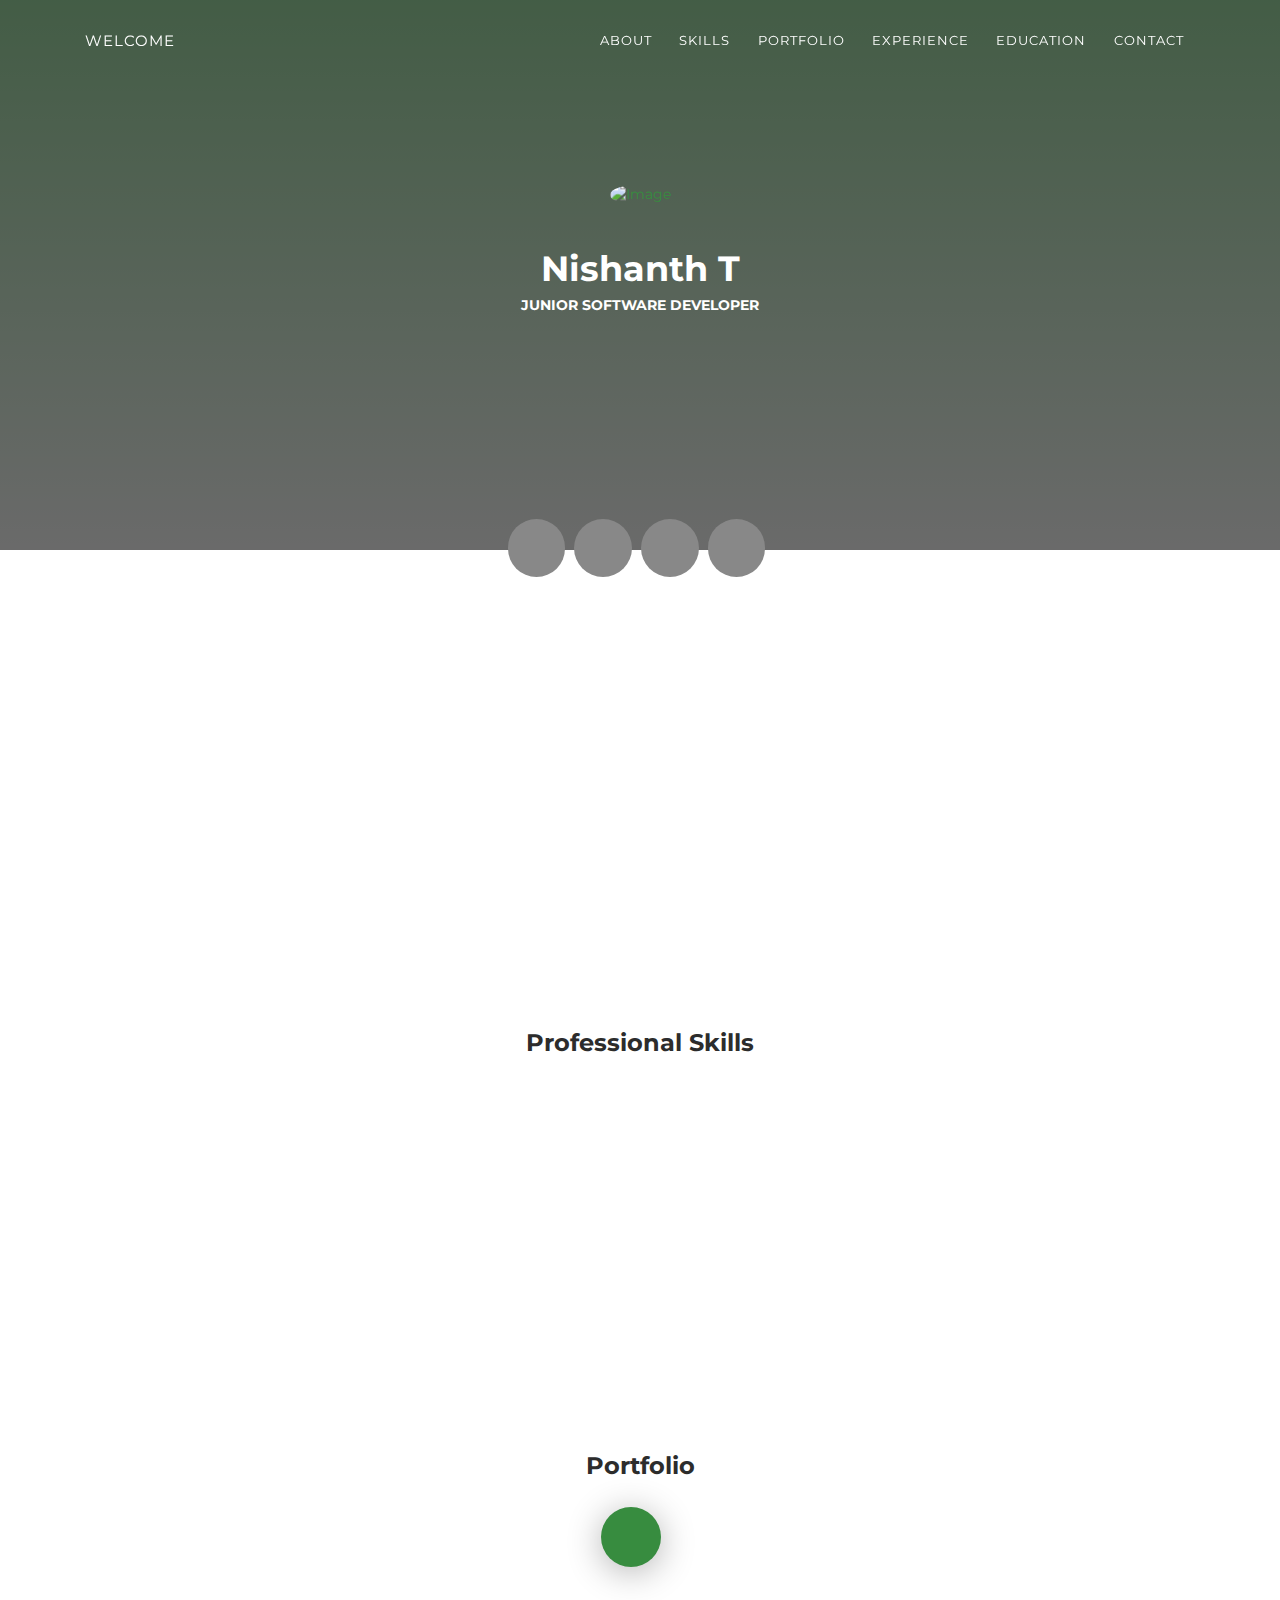
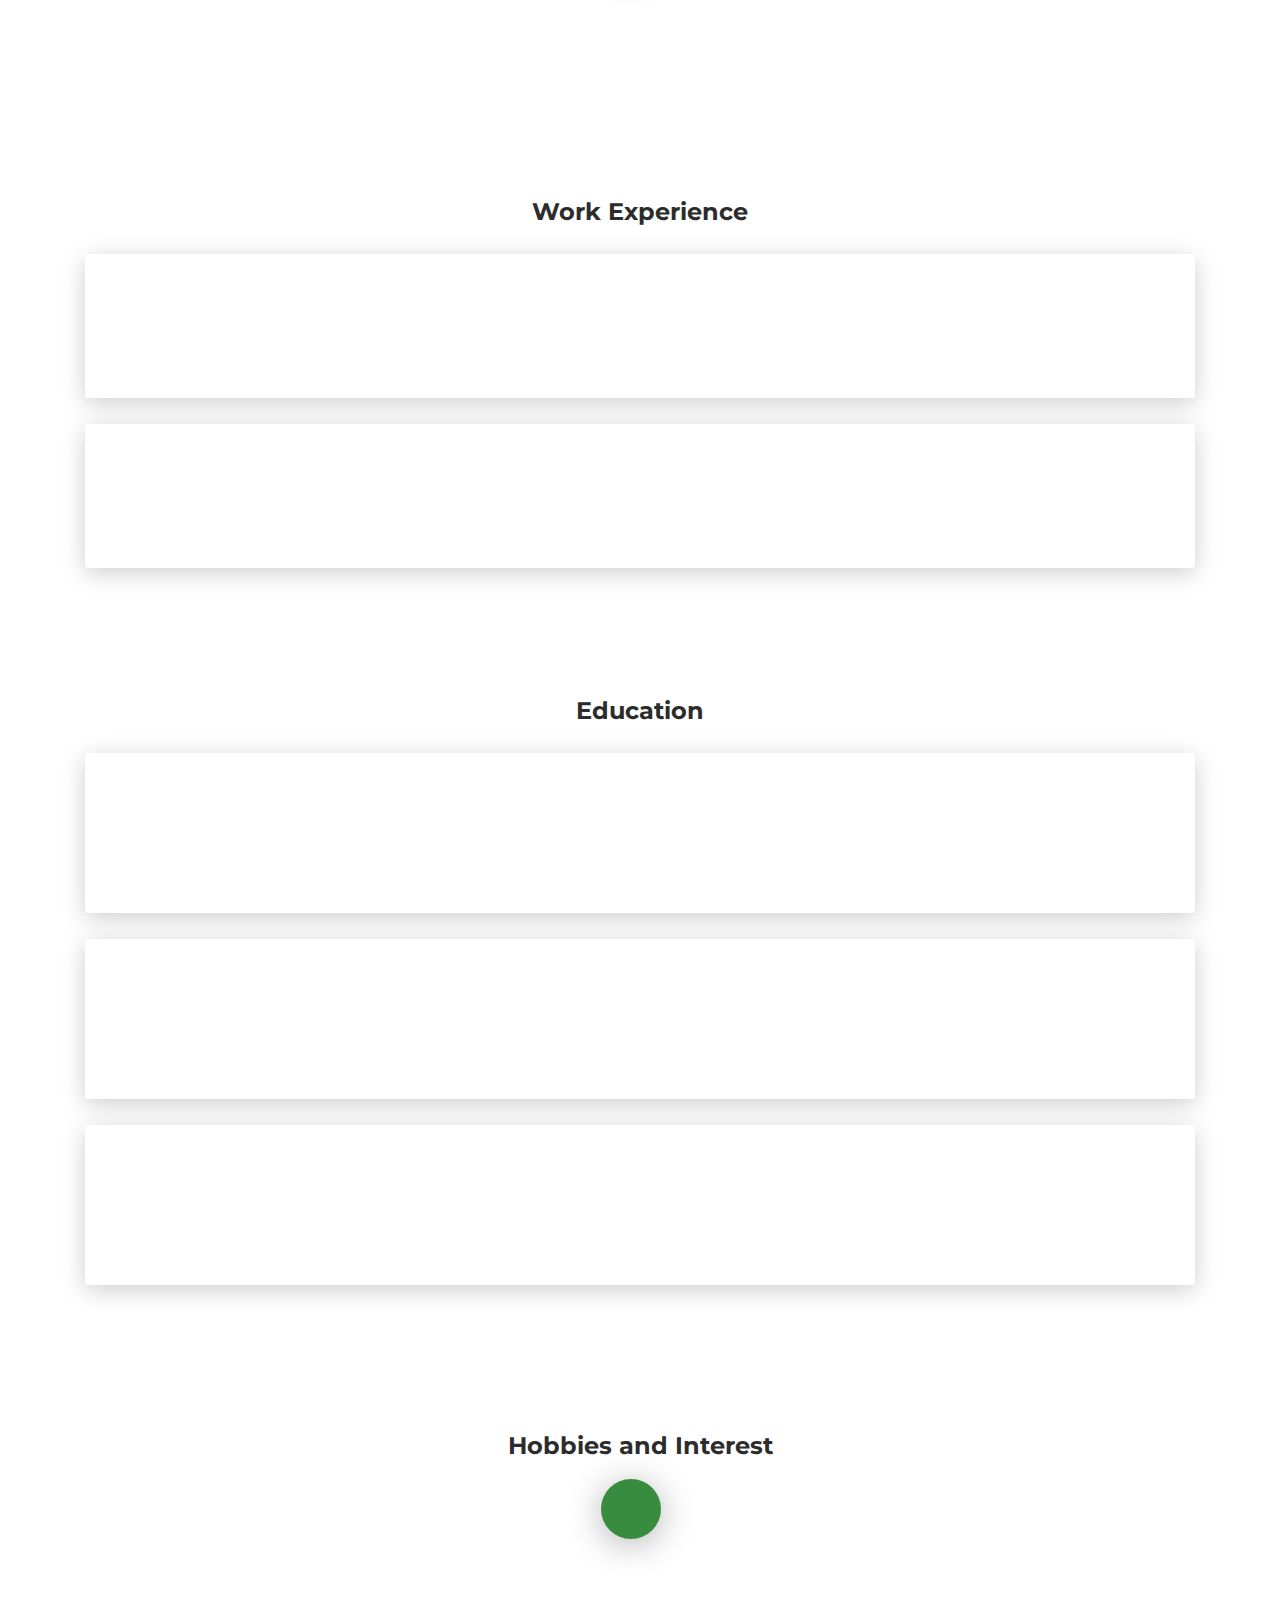
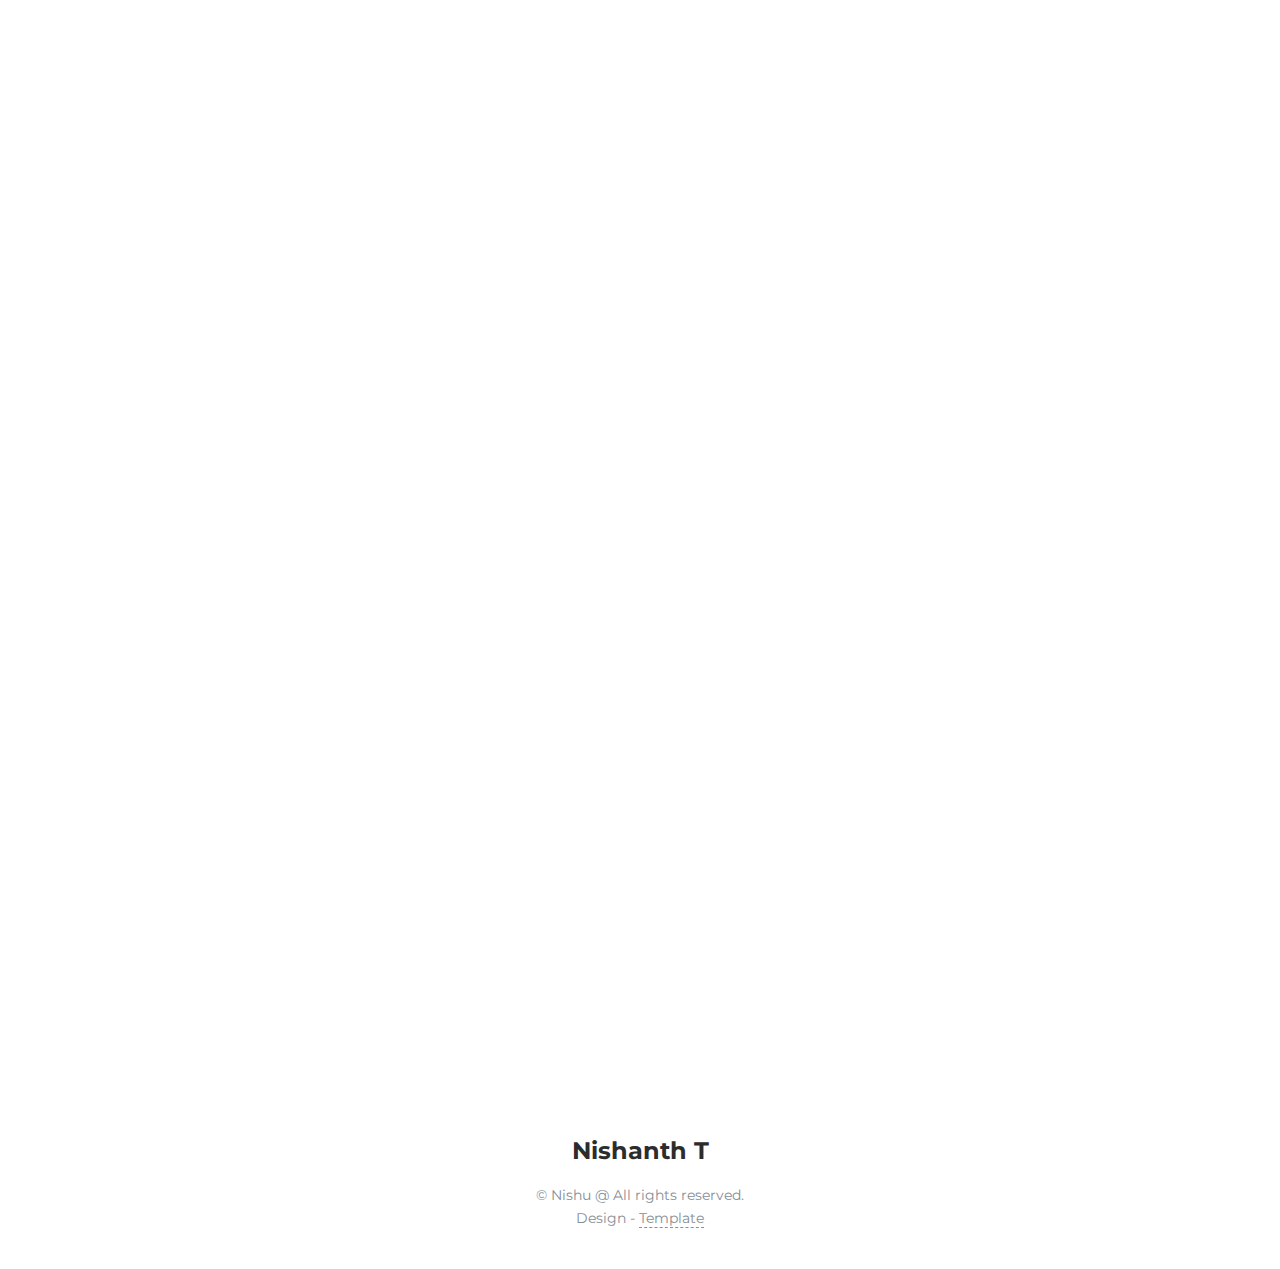
==== index.html @ a980e56a "index HTML File" ====
<!DOCTYPE html>
<html lang="en-US">
  <head>
    <meta charset="UTF-8">
    <meta http-equiv="X-UA-Compatible" content="IE=edge">
    <meta name="viewport" content="width=device-width, initial-scale=1">
    <title>Nishanth PortFolio</title>
    <link href="https://fonts.googleapis.com/css?family=Montserrat:400,700,200" rel="stylesheet">
    <link href="https://maxcdn.bootstrapcdn.com/font-awesome/latest/css/font-awesome.min.css" rel="stylesheet">
    <link href="css/aos.css?ver=1.1.0" rel="stylesheet">
    <link href="css/bootstrap.min.css?ver=1.1.0" rel="stylesheet">
    <link href="css/main.css?ver=1.1.0" rel="stylesheet">
    <!--<script>
      function pageRedirect() {
          window.location.replace("scheduled.html");
      }      
      setTimeout("pageRedirect()",0);
  </script>-->

    <noscript>
      <style type="text/css">
        [data-aos] {
            opacity: 1 !important;
            transform: translate(0) scale(1) !important;
        }
      </style>
    </noscript>
  </head>
  <body id="top">
    <header>
      <div class="profile-page sidebar-collapse">
        <nav class="navbar navbar-expand-lg fixed-top navbar-transparent bg-primary" color-on-scroll="400">
          <div class="container">
            <div class="navbar-translate"><a class="navbar-brand" href="#" rel="tooltip">Welcome</a>
              <button class="navbar-toggler navbar-toggler" type="button" data-toggle="collapse" data-target="#navigation" aria-controls="navigation" aria-expanded="false" aria-label="Toggle navigation"><span class="navbar-toggler-bar bar1"></span><span class="navbar-toggler-bar bar2"></span><span class="navbar-toggler-bar bar3"></span></button>
            </div>
            <div class="collapse navbar-collapse justify-content-end" id="navigation">
              <ul class="navbar-nav">
                <li class="nav-item"><a class="nav-link smooth-scroll" href="#about">About</a></li>
                <li class="nav-item"><a class="nav-link smooth-scroll" href="#skill">Skills</a></li>
                <li class="nav-item"><a class="nav-link smooth-scroll" href="#portfolio">Portfolio</a></li>
                <li class="nav-item"><a class="nav-link smooth-scroll" href="#experience">Experience</a></li>
                <li class="nav-item"><a class="nav-link smooth-scroll" href="#education">Education</a></li>
                <li class="nav-item"><a class="nav-link smooth-scroll" href="#contact">Contact</a></li>
              </ul>
            </div>
          </div>
        </nav>
      </div>
    </header>
    <div class="page-content">
      <div>
<div class="profile-page">
  <div class="wrapper">
    <div class="page-header page-header-small" filter-color="green">
      <div class="page-header-image" data-parallax="true" style="background-image: url('images/cc-bg-1.jpg')"></div>
      <div class="container">
        <div class="content-center">
          <div class="cc-profile-image"><a href="#"><img src="images/IMG_20200221_005953.jpg" alt="Image"/></a></div>
          <div class="h2 title">Nishanth T</div>
          <p class="category text-white">Junior Software Developer</p><a class="btn btn-primary smooth-scroll mr-2" href="#contact" data-aos="zoom-in" data-aos-anchor="data-aos-anchor">Hire Me</a><a class="btn btn-primary" href="Resume.pdf" data-aos="zoom-in" data-aos-anchor="data-aos-anchor">Download CV</a>
        </div>
      </div>
      <div class="section">
        <div class="container">
          <div class="button-container"><a class="btn btn-default btn-round btn-lg btn-icon" href="https://www.facebook.com/nishanth.bhat.5/" rel="tooltip" title="Follow me on Facebook"><i class="fa fa-facebook"></i></a><a class="btn btn-default btn-round btn-lg btn-icon" href="https://myaccount.google.com/profile" rel="tooltip" title="Follow me on Google+"><i class="fa fa-google-plus"></i></a><a class="btn btn-default btn-round btn-lg btn-icon" href="https://www.linkedin.com/in/nishanth-t-55395211b/" rel="tooltip" title="Follow me on Linkedin"><i class="fa fa-linkedin-square"></i></a><a class="btn btn-default btn-round btn-lg btn-icon" href="https://www.instagram.com/python_techworld/" rel="tooltip" title="Follow me on Instagram"><i class="fa fa-instagram"></i></a></div>
        </div>
      </div>
    </div>
  </div>
</div>
<div class="section" id="about">
  <div class="container">
    <div class="card" data-aos="fade-up" data-aos-offset="10">
      <div class="row">
        <div class="col-lg-6 col-md-12">
          <div class="card-body">
            <div class="h4 mt-0 title">About</div>
            <p>Hello! I am Nishanth T. Junior Software Developer.</p>
            <p>I am 2+ years experienced as a Junior Software Developer. I am good at Python Language as Python Scripting, Python Automation and Web Development(Django).
              I am also working on Front-End Development HTML, CSS and JS.</p>
          </div>
        </div>
        <div class="col-lg-6 col-md-12">
          <div class="card-body">
            <div class="h4 mt-0 title">Basic Information</div>
            <div class="row">
              <div class="col-sm-4"><strong class="text-uppercase">Age:</strong></div>
              <div class="col-sm-8">28</div>
            </div>
            <div class="row mt-3">
              <div class="col-sm-4"><strong class="text-uppercase">Email:</strong></div>
              <div class="col-sm-8">nishanth.t40@gmail.com</div>
            </div>
            <div class="row mt-3">
              <div class="col-sm-4"><strong class="text-uppercase">Phone:</strong></div>
              <div class="col-sm-8">+91-9743930387</div>
            </div>
            <div class="row mt-3">
              <div class="col-sm-4"><strong class="text-uppercase">Address:</strong></div>
              <div class="col-sm-8">Haleji House, Kallery Post,Belthangady Taluk Dakshina Kannada - 574326.</div>
            </div>
            <div class="row mt-3">
              <div class="col-sm-4"><strong class="text-uppercase">Language:</strong></div>
              <div class="col-sm-8">English, Kannada, Tamil, Tulu. </div>
            </div>
          </div>
        </div>
      </div>
    </div>
  </div>
</div>
<div class="section" id="skill">
  <div class="container">
    <div class="h4 text-center mb-4 title">Professional Skills</div>
    <div class="card" data-aos="fade-up" data-aos-anchor-placement="top-bottom">
      <div class="card-body">
        <div class="row">
          <div class="col-md-6">
            <div class="progress-container progress-primary"><span class="progress-badge">HTML</span>
              <div class="progress">
                <div class="progress-bar progress-bar-primary" data-aos="progress-full" data-aos-offset="10" data-aos-duration="2000" role="progressbar" aria-valuenow="60" aria-valuemin="0" aria-valuemax="100" style="width: 80%;"></div><span class="progress-value">80%</span>
              </div>
            </div>
          </div>
          <div class="col-md-6">
            <div class="progress-container progress-primary"><span class="progress-badge">CSS</span>
              <div class="progress">
                <div class="progress-bar progress-bar-primary" data-aos="progress-full" data-aos-offset="10" data-aos-duration="2000" role="progressbar" aria-valuenow="60" aria-valuemin="0" aria-valuemax="100" style="width: 75%;"></div><span class="progress-value">75%</span>
              </div>
            </div>
          </div>
        </div>
        <div class="row">
          <div class="col-md-6">
            <div class="progress-container progress-primary"><span class="progress-badge">JavaScript</span>
              <div class="progress">
                <div class="progress-bar progress-bar-primary" data-aos="progress-full" data-aos-offset="10" data-aos-duration="2000" role="progressbar" aria-valuenow="60" aria-valuemin="0" aria-valuemax="100" style="width: 75%;"></div><span class="progress-value">75%</span>
              </div>
            </div>
          </div>
          <div class="col-md-6">
            <div class="progress-container progress-primary"><span class="progress-badge">Python</span>
              <div class="progress">
                <div class="progress-bar progress-bar-primary" data-aos="progress-full" data-aos-offset="10" data-aos-duration="2000" role="progressbar" aria-valuenow="60" aria-valuemin="0" aria-valuemax="100" style="width: 90%;"></div><span class="progress-value">90%</span>
              </div>
            </div>
          </div>
        </div>
        <div class="row">
          <div class="col-md-6">
            <div class="progress-container progress-primary"><span class="progress-badge">MYSQL</span>
              <div class="progress">
                <div class="progress-bar progress-bar-primary" data-aos="progress-full" data-aos-offset="10" data-aos-duration="2000" role="progressbar" aria-valuenow="60" aria-valuemin="0" aria-valuemax="100" style="width: 60%;"></div><span class="progress-value">60%</span>
              </div>
            </div>
          </div>
          <div class="col-md-6">
            <div class="progress-container progress-primary"><span class="progress-badge">MATLAB</span>
              <div class="progress">
                <div class="progress-bar progress-bar-primary" data-aos="progress-full" data-aos-offset="10" data-aos-duration="2000" role="progressbar" aria-valuenow="60" aria-valuemin="0" aria-valuemax="100" style="width: 80%;"></div><span class="progress-value">80%</span>
              </div>
            </div>
          </div>
        </div>
      </div>
    </div>
  </div>
</div>
<div class="section" id="portfolio">
  <div class="container">
    <div class="row">
      <div class="col-md-6 ml-auto mr-auto">
        <div class="h4 text-center mb-4 title">Portfolio</div>
        <div class="nav-align-center">
          <ul class="nav nav-pills nav-pills-primary" role="tablist">
            <li class="nav-item"><a class="nav-link active" data-toggle="tab" href="#web-development" role="tablist"><i class="fa fa-laptop" aria-hidden="true"></i></a></li>
          </ul>
        </div>
      </div>
    </div>
    <div class="tab-content gallery mt-5">
      <div class="tab-pane active" id="web-development">
        <div class="ml-auto mr-auto">
          <div class="row">
            <div class="col-md-6">
              <div class="cc-porfolio-image img-raised" data-aos="fade-up" data-aos-anchor-placement="top">
                <figure class="cc-effect"><img src="images/project-1.jpg" alt="Image"/>
                    <figcaption>
                      <div class="h4">Web Scrapping Using Python</div>
                      <p>[Beautiful Soup]</p>
                    </figcaption><a href="https://github.com/nishanthtnoorithaya/Web-Scrapping-Using-Python"><div class="bottom-right"><i class="fa fa-github" style="font-size:40px;color:white"></i></div></a>
                  </figure></div>
              <div class="cc-porfolio-image img-raised" data-aos="fade-up" data-aos-anchor-placement="top-bottom">
                  <figure class="cc-effect"><img src="images/project-2.jpg" alt="Image"/>
                    <figcaption>
                      <div class="h4">Contact Management System using Python</div>
                      <p>[TKinter GUI]</p>
                    </figcaption><div class="bottom-right"><a href="https://github.com/nishanthtnoorithaya/Contact-Management-System"><i class="fa fa-github" style="font-size:40px;color:white"></i></a></div>
                  </figure></div>
            </div>
            <div class="col-md-6">
              <div class="cc-porfolio-image img-raised" data-aos="fade-up" data-aos-anchor-placement="top-bottom">
                  <figure class="cc-effect"><img src="images/project-3.jpg" alt="Image"/>
                    <figcaption>
                      <div class="h4">Python Scripting and Automation</div>
                      <p>[Selenium and Firefox Webdriver Tool]</p>
                    </figcaption><a href="https://github.com/nishanthtnoorithaya/Automation_using_selenium"><div class="bottom-right"><i class="fa fa-github" style="font-size:40px;color:white"></i></div></a>
                  </figure></div>
              <div class="cc-porfolio-image img-raised" data-aos="fade-up" data-aos-anchor-placement="top-bottom">
                  <figure class="cc-effect"><img src="images/project-4.jpg" alt="Image"/>
                    <figcaption>
                      <div class="h4">Creating XML documents using Python</div>
                      <p>[ElementTree and Minidom]</p>
                    </figcaption><a href="https://github.com/nishanthtnoorithaya/XML_Python"><div class="bottom-right"><i class="fa fa-github" style="font-size:40px;color:white"></i></div></a>
                  </figure></div>
            </div>
          </div>
        </div>
      </div>
    </div>
  </div>
</div>
<div class="section" id="experience">
  <div class="container cc-experience">
    <div class="h4 text-center mb-4 title">Work Experience</div>
    <div class="card" style="height: 9rem;">
      <div class="row">
        <div class="col-md-3 bg-primary" data-aos="fade-right" data-aos-offset="30" data-aos-duration="500">
          <div class="card-body cc-experience-header py-4">
            <p>Dec 2018 - Present</p>
            <div class="h5">iMedrix Systems</div>
          </div>
        </div>
        <div class="col-md-9" data-aos="fade-left" data-aos-offset="50" data-aos-duration="500">
          <div class="card-body">
            <div class="h5">Junior Software Developer</div>
            <p>I am working in Python 3.8 Programming Language Applications area Scripting, Automation and also working on Python Web Framework Django.</p>
          </div>
        </div>
      </div>
    </div>
    <div class="card" style="height: 9rem;">
      <div class="row">
        <div class="col-md-3 bg-primary" data-aos="fade-right" data-aos-offset="50" data-aos-duration="500">
          <div class="card-body cc-experience-header py-4">
            <p>Sept 2018 - Nov 2018</p>
            <div class="h5">APCOGSYS</div>
          </div>
        </div>
        <div class="col-md-9" data-aos="fade-left" data-aos-offset="50" data-aos-duration="500">
          <div class="card-body">
            <div class="h5">Laboratory System Engineer</div>
            <p>I have worked on Python 2.7 Programming Language with Combination with Raspberry Pi and Automation with MATLAB.</p>
          </div>
        </div>
      </div>
    </div>
  </div>
</div>
<div class="section" id="education">
  <div class="container cc-education">
    <div class="h4 text-center mb-4 title" >Education</div>
    <div class="card" style="height: 10rem;">
      <div class="row">
        <div class="col-md-3 bg-primary" data-aos="fade-right" data-aos-offset="50" data-aos-duration="500">
          <div class="card-body cc-education-header py-5">
            <p>2013 - 2015</p>
            <div class="h5">Bachelor's Degree</div>
            <p class="my-2">(60.04%)</p>
          </div>
        </div>
        <div class="col-md-8" data-aos="fade-left" data-aos-offset="50" data-aos-duration="500">
          <div class="card-body">
            <div class="h5">Bachelor of Electronics and Communication</div>
            <p class="category">Shri Dharmasthala Manjunatheshwara Institute of Technology</p>
            <p>This is located in Place called Ujire, Dakshina Kannada, Karnataka - 574240. Which is affiliated to Visveswaraya Technological University, Belgaum. </p>
          </div>
        </div>
      </div>
    </div>
    <div class="card" style="height: 10rem;">
      <div class="row">
        <div class="col-md-3 bg-primary" data-aos="fade-right" data-aos-offset="50" data-aos-duration="500">
          <div class="card-body cc-education-header py-5">
            <p>2009 - 2013</p>
            <div class="h5">Diploma Degree</div>
            <p class="my-2">(69.33%)</p>
          </div>
        </div>
        <div class="col-md-8" data-aos="fade-left" data-aos-offset="50" data-aos-duration="500">
          <div class="card-body">
            <div class="h5">Diploma of Electronics and Communication</div>
            <p class="category">Shri Dharmasthala Manjunatheshwara Technical Institute</p>
            <p>This is located in Place called Ujire, Dakshina Kannada, Karnataka - 574240. Which is affiliated to State Board Bangalore</p>
          </div>
        </div>
      </div>
    </div>
    <div class="card" style="height: 10rem;">
      <div class="row">
        <div class="col-md-3 bg-primary" data-aos="fade-right" data-aos-offset="50" data-aos-duration="500">
          <div class="card-body cc-education-header py-5">
            <p>2000 - 2009</p>
            <div class="h5">SSLC</div>
            <p class="my-2">(72.32%)</p>
          </div>
        </div>
        <div class="col-md-8" data-aos="fade-left" data-aos-offset="50" data-aos-duration="500">
          <div class="card-body">
            <div class="h5">Science and Mathematics</div>
            <p class="category">Indraprastha Vidyalaya</p>
            <p>This is located in Uppinangady,Dakshina Kannada, Karnataka - 574241. Which is affiliated to State Board Bangalore</p>
          </div>
        </div>
      </div>
    </div>
  </div>
</div>
<div class="section" id="hobbies">
  <div class="container">
    <div class="row">
      <div class="col-md-4 ml-auto mr-auto">
        <div class="h4 text-center mt-5 title">Hobbies and Interest</div>
        <div class="nav-align-center">
          <ul class="nav nav-pills nav-pills-primary" role="tablist">
            <li class="nav-item"><a class="nav-link active" data-toggle="tab" href="#Photography" role="tablist"><i class="fa fa-camera" aria-hidden="true"></i></a></li>
          </ul>
        </div>
      </div>
    </div> 
    <div class="tab-content gallery mt-5">
      <div class="tab-pane active" id="hobbies">
        <div class="ml-auto mr-auto">
          <div class="row">
            <div class="col-md-4">  
              <div class="cc-porfolio-image img-raised" data-aos="fade-up" data-aos-anchor-placement="top-bottom"><a href="https://www.smule.com/nishanth_bhat">
                <figure class="cc-effect"><img src="images/singing1.jpg" height="300" alt="Image"/>
                  <figcaption>
                    <div class="h4">Singing</div>
                    <p>Classical and Film Songs</p>
                  </figcaption>
                </figure></a></div>
            </div>
            <div class="col-md-4">  
              <div class="cc-porfolio-image img-raised" data-aos="fade-up" data-aos-anchor-placement="top-bottom"><a href="Photos.html">
                <figure class="cc-effect"><img src="images/mobile_pic.jpg" height="300" alt="Image"/>
                  <figcaption>
                    <div class="h4">Photography</div>
                    <p>Mobile Clicks</p>
                  </figcaption>
                </figure></a></div>
            </div>
            <div class="col-md-4">  
              <div class="cc-porfolio-image img-raised" data-aos="fade-up" data-aos-anchor-placement="top-bottom"><a href="#!">
                <figure class="cc-effect"><img src="images/images.jpg" height="300" alt="Image"/>
                  <figcaption>
                    <div class="h4">Travelling</div>
                    <p>To travel all over India</p>
                  </figcaption>
                </figure></a></div>
            </div>
          </div>
        </div>
      </div>
    </div>
  </div>
</div>
<div class="section" id="contact" >
  <div class="cc-contact-information" style="background-image: url('images/google_map.png')">
    <div class="container">
      <div class="cc-contact">
        <div class="row">
          <div class="col-md-9">
            <div class="card mb-0" data-aos="zoom-in">
              <div class="h4 text-center title">Contact Me</div>
              <div class="row">
                <div class="col-md-6">
                  <div class="card-body">
                    <form action="mailto:nishanth.t40@gmail.com" method="POST"> <!--https://formspree.io/f/meqpyeqa-->
                      <div class="p pb-3"><strong>Feel free to contact me </strong></div>
                      <div class="row mb-3">
                        <div class="col">
                          <div class="input-group"><span class="input-group-addon"><i class="fa fa-user-circle"></i></span>
                            <input class="form-control" type="text" name="name" placeholder="Name" required="required"/>
                          </div>
                        </div>
                      </div>
                      <div class="row mb-3">
                        <div class="col">
                          <div class="input-group"><span class="input-group-addon"><i class="fa fa-file-text"></i></span>
                            <input class="form-control" type="text" name="Subject" placeholder="Subject" required="required"/>
                          </div>
                        </div>
                      </div>
                      <div class="row mb-3">
                        <div class="col">
                          <div class="input-group"><span class="input-group-addon"><i class="fa fa-envelope"></i></span>
                            <input class="form-control" type="email" name="_replyto" placeholder="E-mail" required="required"/>
                          </div>
                        </div>
                      </div>
                      <div class="row mb-3">
                        <div class="col">
                          <div class="form-group">
                            <textarea class="form-control" name="message" placeholder="Your Message" required="required"></textarea>
                          </div>
                        </div>
                      </div>
                      <div class="row">
                        <div class="col">
                          <button class="btn btn-primary" type="submit">Send</button>
                        </div>
                      </div>
                    </form>
                  </div>
                </div>
                <div class="col-md-6">
                  <div class="card-body">
                    <p class="mb-0"><strong>Address</strong></p>
                    <p class="pb-2">Haleji House, Kallery Post, Bethangady Taluk - 574326.</p>
                    <p class="mb-0"><strong>Phone</strong></p>
                    <p class="pb-2">+91-9743930387</p>
                    <p class="mb-0"><strong>Email</strong></p>
                    <p>nishanth.t40@gmail.com</p>
                  </div>
                </div>
              </div>
            </div>
          </div>
        </div>
      </div>
    </div>
  </div>
</div></div>
    </div>
    <footer class="footer">
      <div class="container text-center"><a class="cc-facebook btn btn-link" href="https://www.facebook.com/nishanth.bhat.5/"><i class="fa fa-facebook fa-2x" aria-hidden="true"></i></a><a class="cc-linkedin btn btn-link" href="https://www.linkedin.com/in/nishanth-t-55395211b/" ><i class="fa fa-linkedin fa-2x"></i></a><a class="cc-google-plus btn btn-link" href="https://myaccount.google.com/profile" ><i class="fa fa-google-plus fa-2x" aria-hidden="true"></i></a><a class="cc-instagram btn btn-link" href="https://www.instagram.com/python_techworld/"><i class="fa fa-instagram fa-2x " aria-hidden="true"></i></a></div>
      <div class="h4 title text-center">Nishanth T</div>
      <div class="text-center text-muted">
        <p>&copy; Nishu @ All rights reserved.<br>Design - <a class="credit" href="https://templateflip.com" target="_blank">Template</a></p>
      </div>
    </footer>
    <script src="js/core/jquery.3.2.1.min.js?ver=1.1.0"></script>
    <script src="js/core/popper.min.js?ver=1.1.0"></script>
    <script src="js/core/bootstrap.min.js?ver=1.1.0"></script>
    <script src="js/now-ui-kit.js?ver=1.1.0"></script>
    <script src="js/aos.js?ver=1.1.0"></script>
    <script src="scripts/main.js?ver=1.1.0"></script>
  </body>
</html>
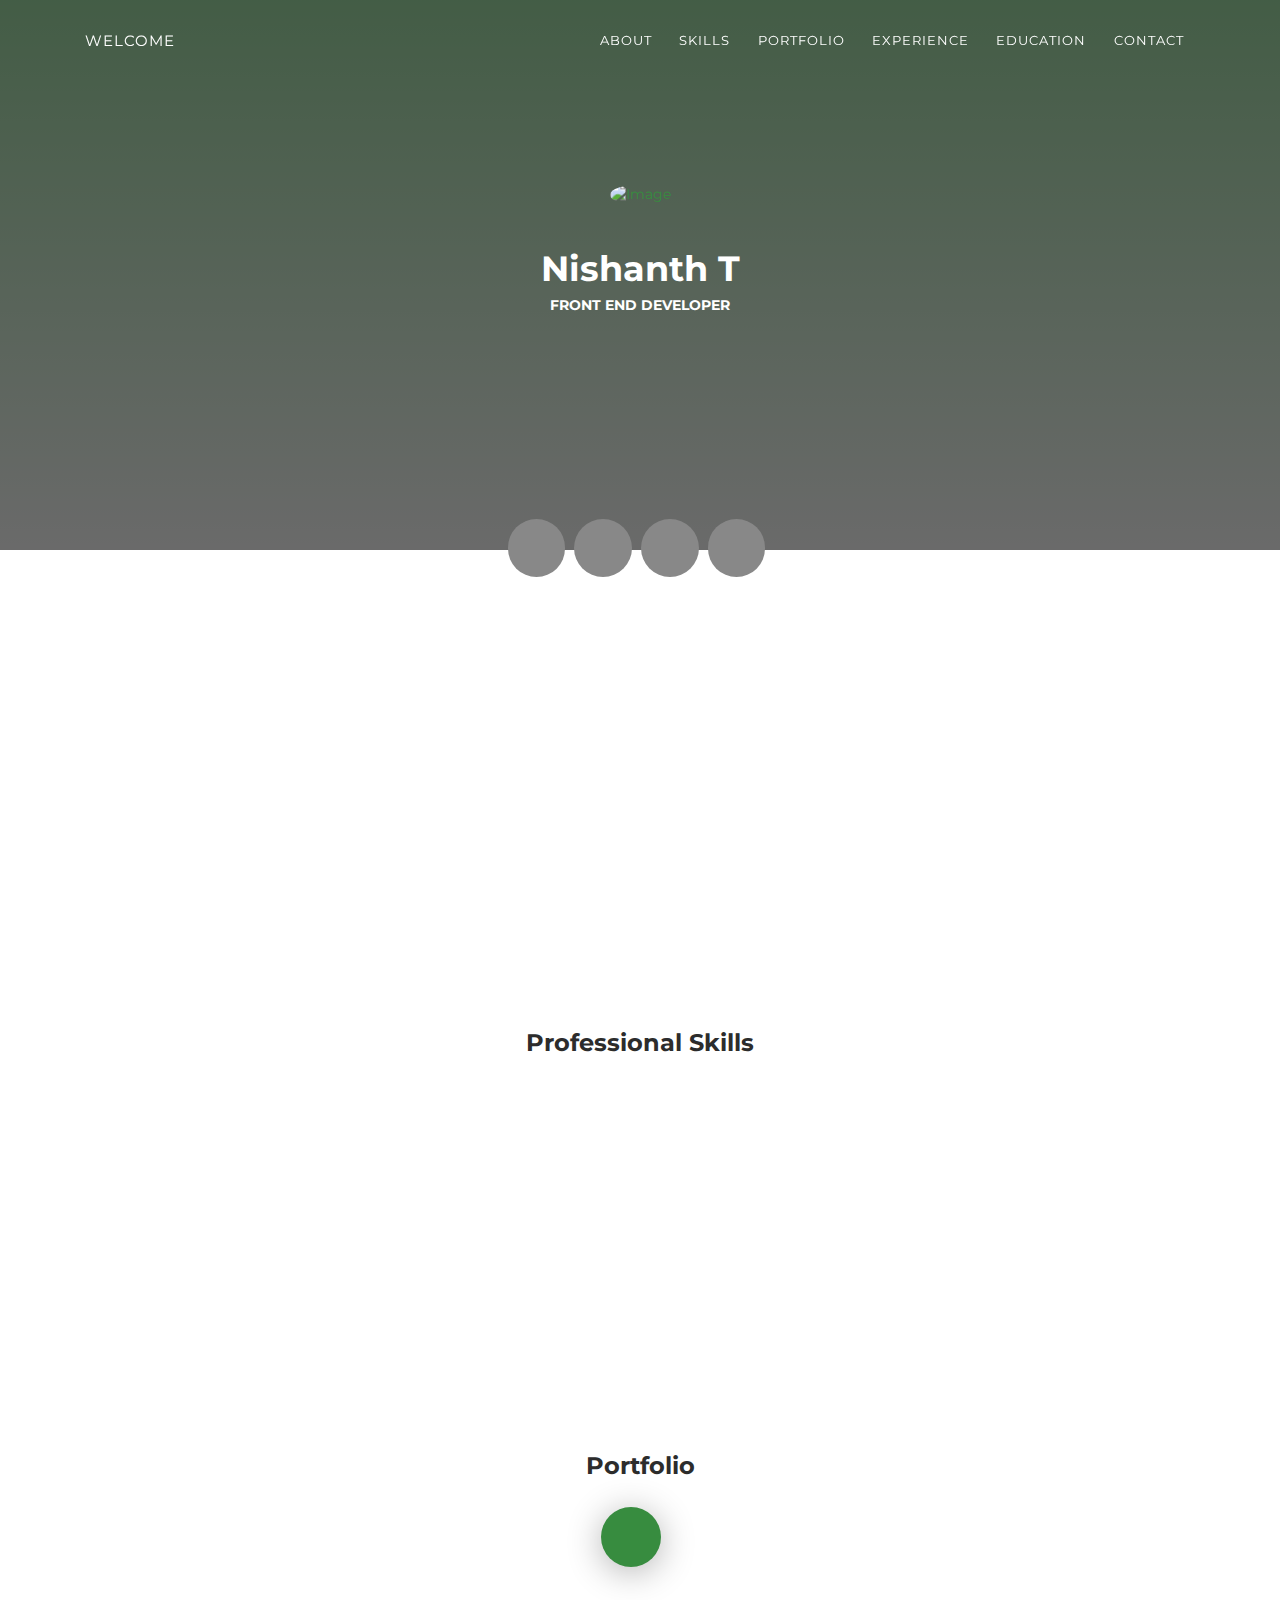
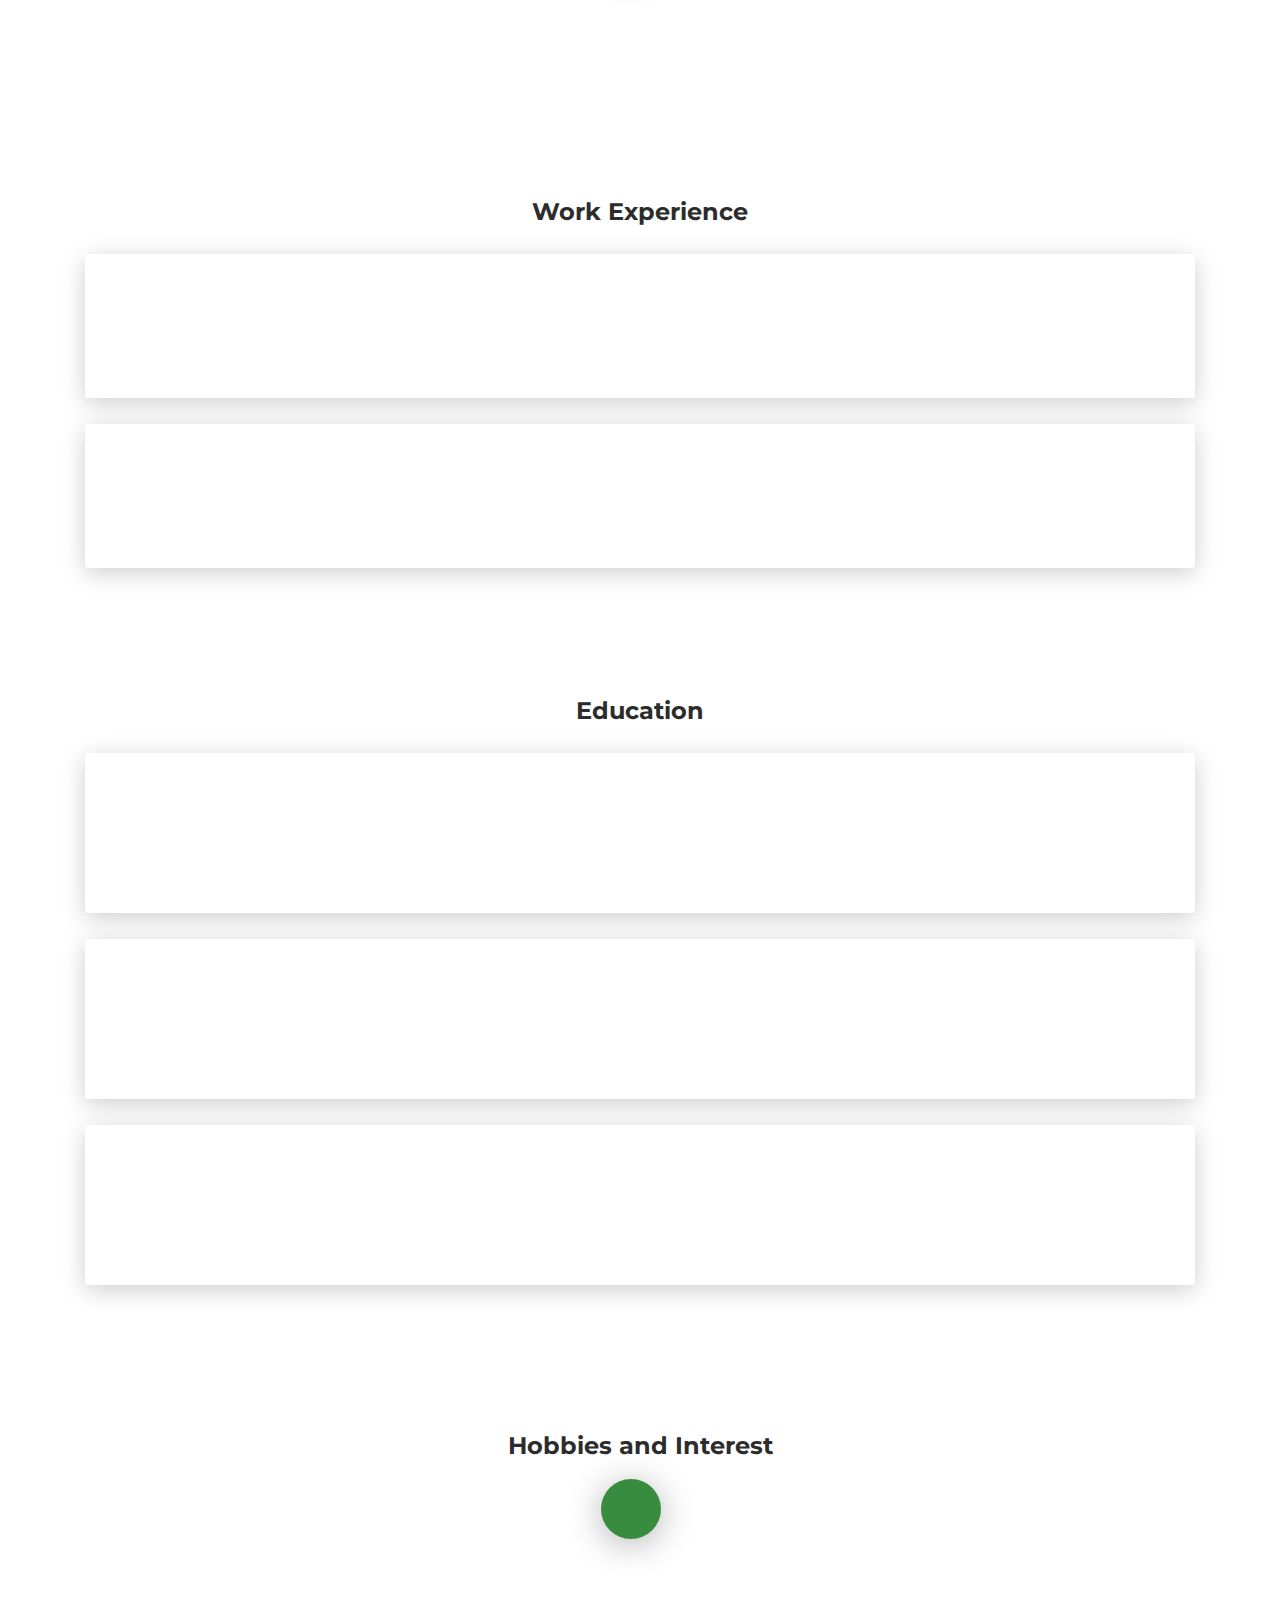
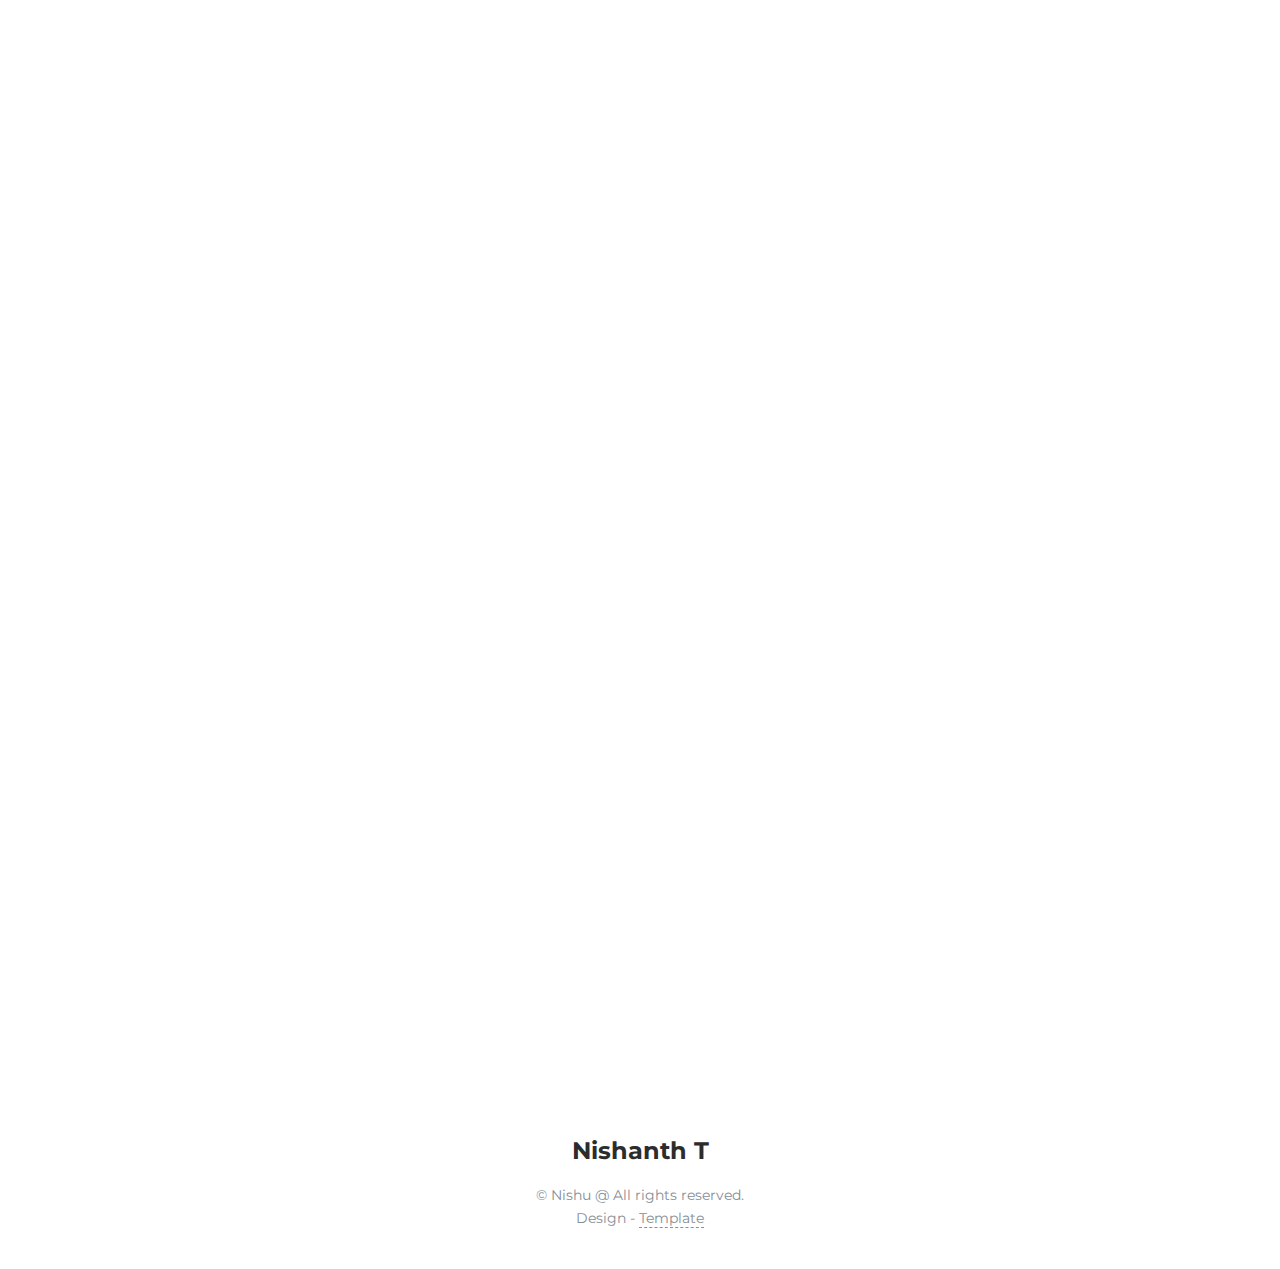
==== commit 88bb96c0: "index HTML File" ====
--- a/index.html
+++ b/index.html
@@ -1,5 +1,5 @@
 <!DOCTYPE html>
-<html lang="en-US">
+<html lang="en">
   <head>
     <meta charset="UTF-8">
     <meta http-equiv="X-UA-Compatible" content="IE=edge">
@@ -58,12 +58,12 @@
         <div class="content-center">
           <div class="cc-profile-image"><a href="#"><img src="images/IMG_20200221_005953.jpg" alt="Image"/></a></div>
           <div class="h2 title">Nishanth T</div>
-          <p class="category text-white">Junior Software Developer</p><a class="btn btn-primary smooth-scroll mr-2" href="#contact" data-aos="zoom-in" data-aos-anchor="data-aos-anchor">Hire Me</a><a class="btn btn-primary" href="Resume.pdf" data-aos="zoom-in" data-aos-anchor="data-aos-anchor">Download CV</a>
+          <p class="category text-white">Front End Developer</p><a class="btn btn-primary smooth-scroll mr-2" href="#contact" data-aos="zoom-in" data-aos-anchor="data-aos-anchor">Hire Me</a><a class="btn btn-primary" href="Resume.pdf" data-aos="zoom-in" data-aos-anchor="data-aos-anchor">Download CV</a>
         </div>
       </div>
       <div class="section">
         <div class="container">
-          <div class="button-container"><a class="btn btn-default btn-round btn-lg btn-icon" href="https://www.facebook.com/nishanth.bhat.5/" rel="tooltip" title="Follow me on Facebook"><i class="fa fa-facebook"></i></a><a class="btn btn-default btn-round btn-lg btn-icon" href="https://myaccount.google.com/profile" rel="tooltip" title="Follow me on Google+"><i class="fa fa-google-plus"></i></a><a class="btn btn-default btn-round btn-lg btn-icon" href="https://www.linkedin.com/in/nishanth-t-55395211b/" rel="tooltip" title="Follow me on Linkedin"><i class="fa fa-linkedin-square"></i></a><a class="btn btn-default btn-round btn-lg btn-icon" href="https://www.instagram.com/python_techworld/" rel="tooltip" title="Follow me on Instagram"><i class="fa fa-instagram"></i></a></div>
+          <div class="button-container"><a class="btn btn-default btn-round btn-lg btn-icon" href="https://www.facebook.com/nishanth.bhat.5/" rel="tooltip" title="Follow me on Facebook"><i class="fa fa-facebook"></i></a><a class="btn btn-default btn-round btn-lg btn-icon" href="https://myaccount.google.com/profile" rel="tooltip" title="Follow me on Google+"><i class="fa fa-google-plus"></i></a><a class="btn btn-default btn-round btn-lg btn-icon" href="https://www.linkedin.com/in/nishanth-t-55395211b/" rel="tooltip" title="Follow me on Linkedin"><i class="fa fa-linkedin-square"></i></a><a class="btn btn-default btn-round btn-lg btn-icon" href="https://www.instagram.com/coders_techworld/" rel="tooltip" title="Follow me on Instagram"><i class="fa fa-instagram"></i></a></div>
         </div>
       </div>
     </div>
@@ -76,9 +76,8 @@
         <div class="col-lg-6 col-md-12">
           <div class="card-body">
             <div class="h4 mt-0 title">About</div>
-            <p>Hello! I am Nishanth T. Junior Software Developer.</p>
-            <p>I am 2+ years experienced as a Junior Software Developer. I am good at Python Language as Python Scripting, Python Automation and Web Development(Django).
-              I am also working on Front-End Development HTML, CSS and JS.</p>
+            <p>Hello! I am Nishanth T. Front End Developer.</p>
+            <p>I am Experienced Frontend Developer Skilled with HTML, CSS with Bootstrap Framework, JavaScript, JQuery. I will determine the structure and design of web pages and also ensure the web design is optimized for smartphones (Responsive Design) and utilize a variety of markup languages to write the web pages.</p>
           </div>
         </div>
         <div class="col-lg-6 col-md-12">
@@ -98,7 +97,7 @@
             </div>
             <div class="row mt-3">
               <div class="col-sm-4"><strong class="text-uppercase">Address:</strong></div>
-              <div class="col-sm-8">Haleji House, Kallery Post,Belthangady Taluk Dakshina Kannada - 574326.</div>
+              <div class="col-sm-8">Haleji House, Kallery Post, Belthangady Taluk Dakshina Kannada, Karnataka - 574326.</div>
             </div>
             <div class="row mt-3">
               <div class="col-sm-4"><strong class="text-uppercase">Language:</strong></div>
@@ -140,25 +139,25 @@
             </div>
           </div>
           <div class="col-md-6">
+            <div class="progress-container progress-primary"><span class="progress-badge">MYSQL</span>
+              <div class="progress">
+                <div class="progress-bar progress-bar-primary" data-aos="progress-full" data-aos-offset="10" data-aos-duration="2000" role="progressbar" aria-valuenow="60" aria-valuemin="0" aria-valuemax="100" style="width: 50%;"></div><span class="progress-value">50%</span>
+              </div>
+            </div>
+          </div>
+        </div>
+        <div class="row">
+          <div class="col-md-6">
+            <div class="progress-container progress-primary"><span class="progress-badge">JQuery</span>
+              <div class="progress">
+                <div class="progress-bar progress-bar-primary" data-aos="progress-full" data-aos-offset="10" data-aos-duration="2000" role="progressbar" aria-valuenow="60" aria-valuemin="0" aria-valuemax="100" style="width: 50%;"></div><span class="progress-value">50%</span>
+              </div>
+            </div>
+          </div>
+          <div class="col-md-6">
             <div class="progress-container progress-primary"><span class="progress-badge">Python</span>
               <div class="progress">
                 <div class="progress-bar progress-bar-primary" data-aos="progress-full" data-aos-offset="10" data-aos-duration="2000" role="progressbar" aria-valuenow="60" aria-valuemin="0" aria-valuemax="100" style="width: 90%;"></div><span class="progress-value">90%</span>
-              </div>
-            </div>
-          </div>
-        </div>
-        <div class="row">
-          <div class="col-md-6">
-            <div class="progress-container progress-primary"><span class="progress-badge">MYSQL</span>
-              <div class="progress">
-                <div class="progress-bar progress-bar-primary" data-aos="progress-full" data-aos-offset="10" data-aos-duration="2000" role="progressbar" aria-valuenow="60" aria-valuemin="0" aria-valuemax="100" style="width: 60%;"></div><span class="progress-value">60%</span>
-              </div>
-            </div>
-          </div>
-          <div class="col-md-6">
-            <div class="progress-container progress-primary"><span class="progress-badge">MATLAB</span>
-              <div class="progress">
-                <div class="progress-bar progress-bar-primary" data-aos="progress-full" data-aos-offset="10" data-aos-duration="2000" role="progressbar" aria-valuenow="60" aria-valuemin="0" aria-valuemax="100" style="width: 80%;"></div><span class="progress-value">80%</span>
               </div>
             </div>
           </div>
@@ -187,15 +186,15 @@
               <div class="cc-porfolio-image img-raised" data-aos="fade-up" data-aos-anchor-placement="top">
                 <figure class="cc-effect"><img src="images/project-1.jpg" alt="Image"/>
                     <figcaption>
-                      <div class="h4">Web Scrapping Using Python</div>
-                      <p>[Beautiful Soup]</p>
-                    </figcaption><a href="https://github.com/nishanthtnoorithaya/Web-Scrapping-Using-Python"><div class="bottom-right"><i class="fa fa-github" style="font-size:40px;color:white"></i></div></a>
+                      <div class="h4">Website Creation for Temple</div>
+                      <p>[HTML, CSS, Bootstrap, JavaScript]</p>
+                    </figcaption><a href="https://github.com/nishanthtnoorithaya/Temple_Website_Creation"><div class="bottom-right"><i class="fa fa-github" style="font-size:40px;color:white"></i></div></a>
                   </figure></div>
               <div class="cc-porfolio-image img-raised" data-aos="fade-up" data-aos-anchor-placement="top-bottom">
                   <figure class="cc-effect"><img src="images/project-2.jpg" alt="Image"/>
                     <figcaption>
                       <div class="h4">Contact Management System using Python</div>
-                      <p>[TKinter GUI]</p>
+                      <p>[MySQL Database, TKinter GUI]</p>
                     </figcaption><div class="bottom-right"><a href="https://github.com/nishanthtnoorithaya/Contact-Management-System"><i class="fa fa-github" style="font-size:40px;color:white"></i></a></div>
                   </figure></div>
             </div>
@@ -203,16 +202,16 @@
               <div class="cc-porfolio-image img-raised" data-aos="fade-up" data-aos-anchor-placement="top-bottom">
                   <figure class="cc-effect"><img src="images/project-3.jpg" alt="Image"/>
                     <figcaption>
-                      <div class="h4">Python Scripting and Automation</div>
-                      <p>[Selenium and Firefox Webdriver Tool]</p>
-                    </figcaption><a href="https://github.com/nishanthtnoorithaya/Automation_using_selenium"><div class="bottom-right"><i class="fa fa-github" style="font-size:40px;color:white"></i></div></a>
+                      <div class="h4">PortFolio Website Customization Using Free Template</div>
+                      <p>[HTML, CSS, Bootstrap]</p>
+                    </figcaption><a href="https://github.com/nishanthtnoorithaya/PortFolio"><div class="bottom-right"><i class="fa fa-github" style="font-size:40px;color:white"></i></div></a>
                   </figure></div>
               <div class="cc-porfolio-image img-raised" data-aos="fade-up" data-aos-anchor-placement="top-bottom">
                   <figure class="cc-effect"><img src="images/project-4.jpg" alt="Image"/>
                     <figcaption>
-                      <div class="h4">Creating XML documents using Python</div>
-                      <p>[ElementTree and Minidom]</p>
-                    </figcaption><a href="https://github.com/nishanthtnoorithaya/XML_Python"><div class="bottom-right"><i class="fa fa-github" style="font-size:40px;color:white"></i></div></a>
+                      <div class="h4">WebScrapping using Python</div>
+                      <p>[Pandas, BeautifulSoup(bs4), Json]</p>
+                    </figcaption><a href="https://github.com/nishanthtnoorithaya/Web-Scrapping-Using-Python"><div class="bottom-right"><i class="fa fa-github" style="font-size:40px;color:white"></i></div></a>
                   </figure></div>
             </div>
           </div>
@@ -228,14 +227,14 @@
       <div class="row">
         <div class="col-md-3 bg-primary" data-aos="fade-right" data-aos-offset="30" data-aos-duration="500">
           <div class="card-body cc-experience-header py-4">
-            <p>Dec 2018 - Present</p>
+            <p>Dec 2018 - Apr 2021</p>
             <div class="h5">iMedrix Systems</div>
           </div>
         </div>
         <div class="col-md-9" data-aos="fade-left" data-aos-offset="50" data-aos-duration="500">
           <div class="card-body">
             <div class="h5">Junior Software Developer</div>
-            <p>I am working in Python 3.8 Programming Language Applications area Scripting, Automation and also working on Python Web Framework Django.</p>
+            <p>I am working in Python 3.8 Programming Scripting, Automation and also working on Front-End Development (HTML,CSS and JS).</p>
           </div>
         </div>
       </div>
@@ -251,7 +250,7 @@
         <div class="col-md-9" data-aos="fade-left" data-aos-offset="50" data-aos-duration="500">
           <div class="card-body">
             <div class="h5">Laboratory System Engineer</div>
-            <p>I have worked on Python 2.7 Programming Language with Combination with Raspberry Pi and Automation with MATLAB.</p>
+            <p>I have worked on Python 2.7 Programming Language with Combination with Raspberry Pi and OpenCV Python module. </p>
           </div>
         </div>
       </div>
@@ -367,7 +366,7 @@
   </div>
 </div>
 <div class="section" id="contact" >
-  <div class="cc-contact-information" style="background-image: url('images/google_map.png')">
+  <div class="cc-contact-information" style="background-image: url('images/google_map.PNG')">
     <div class="container">
       <div class="cc-contact">
         <div class="row">
@@ -377,7 +376,7 @@
               <div class="row">
                 <div class="col-md-6">
                   <div class="card-body">
-                    <form action="mailto:nishanth.t40@gmail.com" method="POST"> <!--https://formspree.io/f/meqpyeqa-->
+                    <form action="https://formspree.io/f/meqpyeqa" method="POST">
                       <div class="p pb-3"><strong>Feel free to contact me </strong></div>
                       <div class="row mb-3">
                         <div class="col">
@@ -435,7 +434,7 @@
 </div></div>
     </div>
     <footer class="footer">
-      <div class="container text-center"><a class="cc-facebook btn btn-link" href="https://www.facebook.com/nishanth.bhat.5/"><i class="fa fa-facebook fa-2x" aria-hidden="true"></i></a><a class="cc-linkedin btn btn-link" href="https://www.linkedin.com/in/nishanth-t-55395211b/" ><i class="fa fa-linkedin fa-2x"></i></a><a class="cc-google-plus btn btn-link" href="https://myaccount.google.com/profile" ><i class="fa fa-google-plus fa-2x" aria-hidden="true"></i></a><a class="cc-instagram btn btn-link" href="https://www.instagram.com/python_techworld/"><i class="fa fa-instagram fa-2x " aria-hidden="true"></i></a></div>
+      <div class="container text-center"><a class="cc-facebook btn btn-link" href="https://www.facebook.com/nishanth.bhat.5/"><i class="fa fa-facebook fa-2x" aria-hidden="true"></i></a><a class="cc-linkedin btn btn-link" href="https://www.linkedin.com/in/nishanth-t-55395211b/" ><i class="fa fa-linkedin fa-2x"></i></a><a class="cc-google-plus btn btn-link" href="https://myaccount.google.com/profile" ><i class="fa fa-google-plus fa-2x" aria-hidden="true"></i></a><a class="cc-instagram btn btn-link" href="https://www.instagram.com/coders_techworld/"><i class="fa fa-instagram fa-2x " aria-hidden="true"></i></a></div>
       <div class="h4 title text-center">Nishanth T</div>
       <div class="text-center text-muted">
         <p>&copy; Nishu @ All rights reserved.<br>Design - <a class="credit" href="https://templateflip.com" target="_blank">Template</a></p>
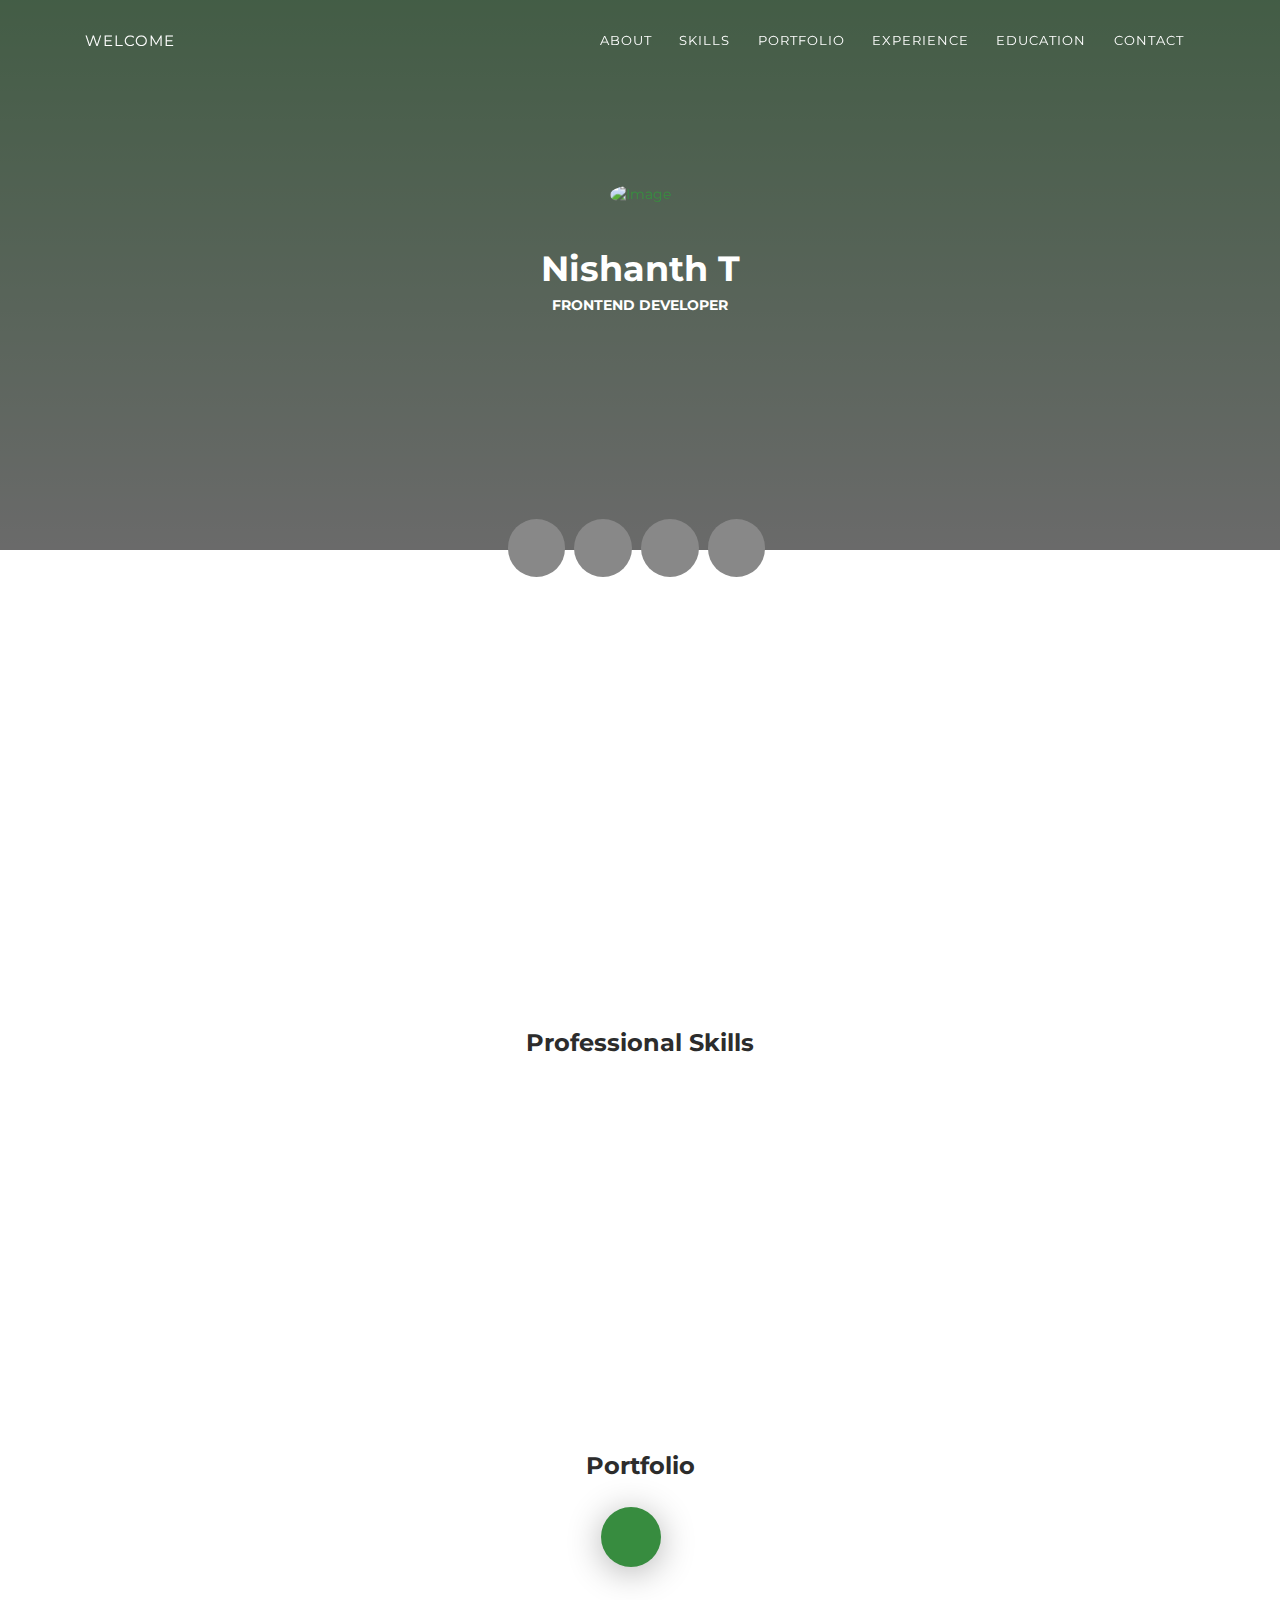
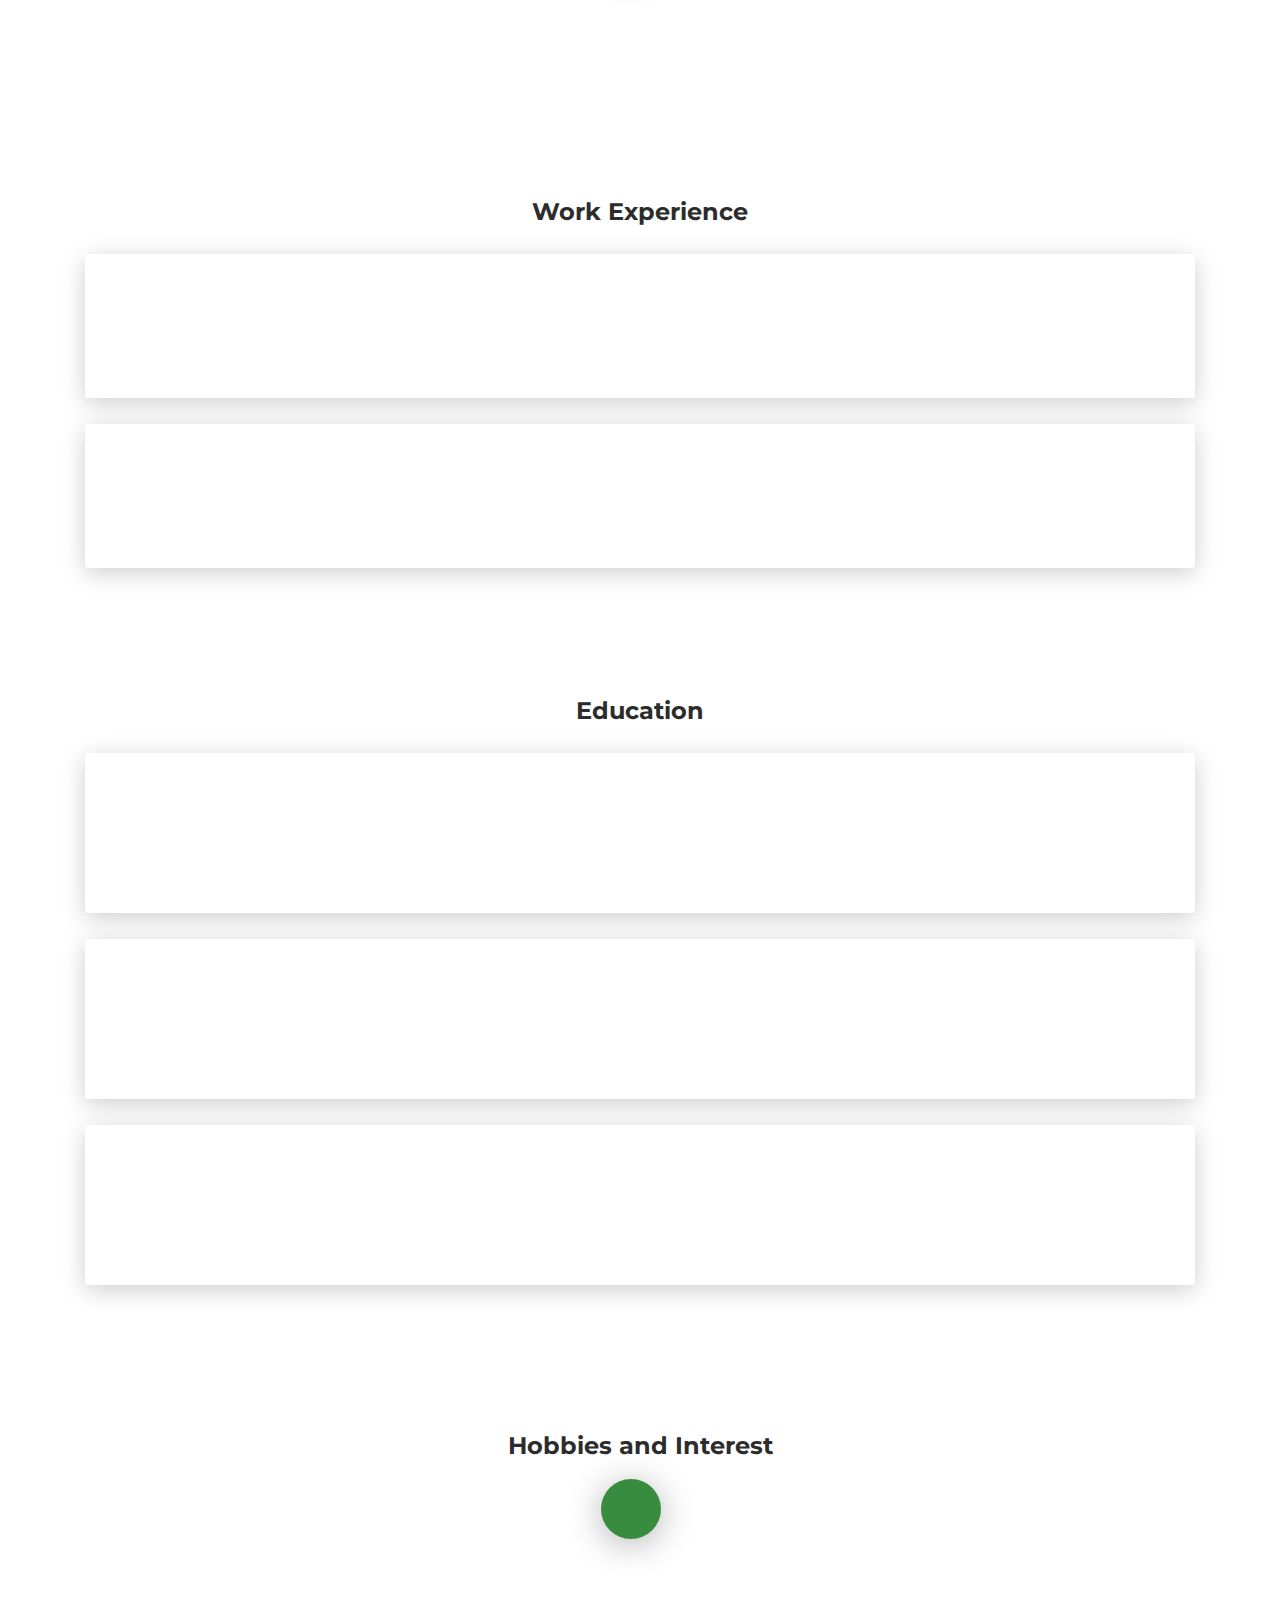
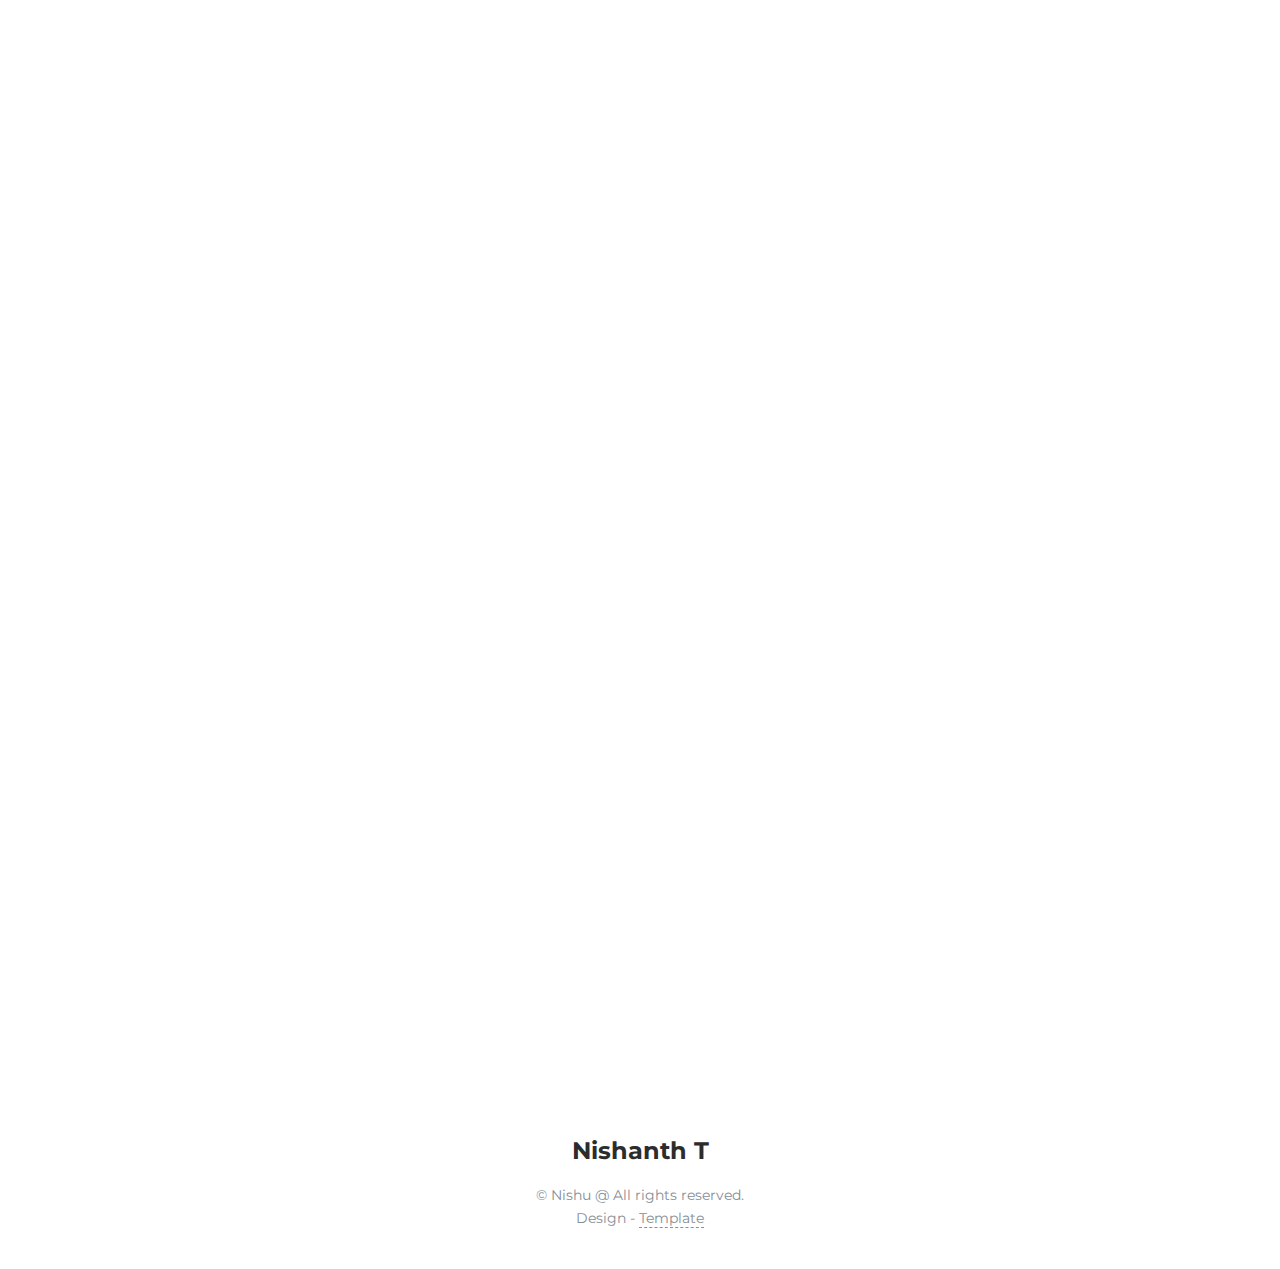
==== commit 7519e36a: "Main File" ====
--- a/index.html
+++ b/index.html
@@ -26,7 +26,7 @@
       </style>
     </noscript>
   </head>
-  <body id="top">
+  <body>
     <header>
       <div class="profile-page sidebar-collapse">
         <nav class="navbar navbar-expand-lg fixed-top navbar-transparent bg-primary" color-on-scroll="400">
@@ -58,7 +58,7 @@
         <div class="content-center">
           <div class="cc-profile-image"><a href="#"><img src="images/IMG_20200221_005953.jpg" alt="Image"/></a></div>
           <div class="h2 title">Nishanth T</div>
-          <p class="category text-white">Front End Developer</p><a class="btn btn-primary smooth-scroll mr-2" href="#contact" data-aos="zoom-in" data-aos-anchor="data-aos-anchor">Hire Me</a><a class="btn btn-primary" href="Resume.pdf" data-aos="zoom-in" data-aos-anchor="data-aos-anchor">Download CV</a>
+          <p class="category text-white">Frontend Developer</p><a class="btn btn-primary smooth-scroll mr-2" href="#contact" data-aos="zoom-in" data-aos-anchor="data-aos-anchor">Hire Me</a><a class="btn btn-primary" href="Resume.pdf" data-aos="zoom-in" data-aos-anchor="data-aos-anchor">Download CV</a>
         </div>
       </div>
       <div class="section">
@@ -132,14 +132,14 @@
         </div>
         <div class="row">
           <div class="col-md-6">
+            <div class="progress-container progress-primary"><span class="progress-badge">Bootstrap</span>
+              <div class="progress">
+                <div class="progress-bar progress-bar-primary" data-aos="progress-full" data-aos-offset="10" data-aos-duration="2000" role="progressbar" aria-valuenow="60" aria-valuemin="0" aria-valuemax="100" style="width: 75%;"></div><span class="progress-value">75%</span>
+              </div>
+            </div>
+          </div>
+          <div class="col-md-6">
             <div class="progress-container progress-primary"><span class="progress-badge">JavaScript</span>
-              <div class="progress">
-                <div class="progress-bar progress-bar-primary" data-aos="progress-full" data-aos-offset="10" data-aos-duration="2000" role="progressbar" aria-valuenow="60" aria-valuemin="0" aria-valuemax="100" style="width: 75%;"></div><span class="progress-value">75%</span>
-              </div>
-            </div>
-          </div>
-          <div class="col-md-6">
-            <div class="progress-container progress-primary"><span class="progress-badge">MYSQL</span>
               <div class="progress">
                 <div class="progress-bar progress-bar-primary" data-aos="progress-full" data-aos-offset="10" data-aos-duration="2000" role="progressbar" aria-valuenow="60" aria-valuemin="0" aria-valuemax="100" style="width: 50%;"></div><span class="progress-value">50%</span>
               </div>
@@ -188,7 +188,7 @@
                     <figcaption>
                       <div class="h4">Website Creation for Temple</div>
                       <p>[HTML, CSS, Bootstrap, JavaScript]</p>
-                    </figcaption><a href="https://github.com/nishanthtnoorithaya/Temple_Website_Creation"><div class="bottom-right"><i class="fa fa-github" style="font-size:40px;color:white"></i></div></a>
+                    </figcaption><a href="https://karayatemple.netlify.app/"><div class="bottom-right"><i class="fa fa-github" style="font-size:40px;color:white"></i></div></a>
                   </figure></div>
               <div class="cc-porfolio-image img-raised" data-aos="fade-up" data-aos-anchor-placement="top-bottom">
                   <figure class="cc-effect"><img src="images/project-2.jpg" alt="Image"/>
@@ -204,7 +204,7 @@
                     <figcaption>
                       <div class="h4">PortFolio Website Customization Using Free Template</div>
                       <p>[HTML, CSS, Bootstrap]</p>
-                    </figcaption><a href="https://github.com/nishanthtnoorithaya/PortFolio"><div class="bottom-right"><i class="fa fa-github" style="font-size:40px;color:white"></i></div></a>
+                    </figcaption><a href="https://nishanthtnoorithaya.github.io/PortFolio/"><div class="bottom-right"><i class="fa fa-github" style="font-size:40px;color:white"></i></div></a>
                   </figure></div>
               <div class="cc-porfolio-image img-raised" data-aos="fade-up" data-aos-anchor-placement="top-bottom">
                   <figure class="cc-effect"><img src="images/project-4.jpg" alt="Image"/>
@@ -227,6 +227,22 @@
       <div class="row">
         <div class="col-md-3 bg-primary" data-aos="fade-right" data-aos-offset="30" data-aos-duration="500">
           <div class="card-body cc-experience-header py-4">
+            <p>July 2021 - Present</p>
+            <div class="h5">Pramati Technologies</div>
+          </div>
+        </div>
+        <div class="col-md-9" data-aos="fade-left" data-aos-offset="50" data-aos-duration="500">
+          <div class="card-body">
+            <div class="h5">Development Engineer (Frontend Developer)</div>
+            <p>I am working in the Frontend Concepts HTML, CSS and JavaScript. Basically developing webpages and dealing with themes and stylings as well.</p>
+          </div>
+        </div>
+      </div>
+    </div>
+    <div class="card" style="height: 9rem;">
+      <div class="row">
+        <div class="col-md-3 bg-primary" data-aos="fade-right" data-aos-offset="50" data-aos-duration="500">
+          <div class="card-body cc-experience-header py-4">
             <p>Dec 2018 - Apr 2021</p>
             <div class="h5">iMedrix Systems</div>
           </div>
@@ -235,22 +251,6 @@
           <div class="card-body">
             <div class="h5">Junior Software Developer</div>
             <p>I am working in Python 3.8 Programming Scripting, Automation and also working on Front-End Development (HTML,CSS and JS).</p>
-          </div>
-        </div>
-      </div>
-    </div>
-    <div class="card" style="height: 9rem;">
-      <div class="row">
-        <div class="col-md-3 bg-primary" data-aos="fade-right" data-aos-offset="50" data-aos-duration="500">
-          <div class="card-body cc-experience-header py-4">
-            <p>Sept 2018 - Nov 2018</p>
-            <div class="h5">APCOGSYS</div>
-          </div>
-        </div>
-        <div class="col-md-9" data-aos="fade-left" data-aos-offset="50" data-aos-duration="500">
-          <div class="card-body">
-            <div class="h5">Laboratory System Engineer</div>
-            <p>I have worked on Python 2.7 Programming Language with Combination with Raspberry Pi and OpenCV Python module. </p>
           </div>
         </div>
       </div>
@@ -334,7 +334,7 @@
           <div class="row">
             <div class="col-md-4">  
               <div class="cc-porfolio-image img-raised" data-aos="fade-up" data-aos-anchor-placement="top-bottom"><a href="https://www.smule.com/nishanth_bhat">
-                <figure class="cc-effect"><img src="images/singing1.jpg" height="300" alt="Image"/>
+                <figure class="cc-effect"><img src="images/singing1.jpg" width="510" height="300" alt="Image"/>
                   <figcaption>
                     <div class="h4">Singing</div>
                     <p>Classical and Film Songs</p>
@@ -343,7 +343,7 @@
             </div>
             <div class="col-md-4">  
               <div class="cc-porfolio-image img-raised" data-aos="fade-up" data-aos-anchor-placement="top-bottom"><a href="Photos.html">
-                <figure class="cc-effect"><img src="images/mobile_pic.jpg" height="300" alt="Image"/>
+                <figure class="cc-effect"><img src="images/mobile_pic.jpg" width="510" height="300" alt="Image"/>
                   <figcaption>
                     <div class="h4">Photography</div>
                     <p>Mobile Clicks</p>
@@ -352,7 +352,7 @@
             </div>
             <div class="col-md-4">  
               <div class="cc-porfolio-image img-raised" data-aos="fade-up" data-aos-anchor-placement="top-bottom"><a href="#!">
-                <figure class="cc-effect"><img src="images/images.jpg" height="300" alt="Image"/>
+                <figure class="cc-effect"><img src="images/images.jpg" width="510" height="300" alt="Image"/>
                   <figcaption>
                     <div class="h4">Travelling</div>
                     <p>To travel all over India</p>
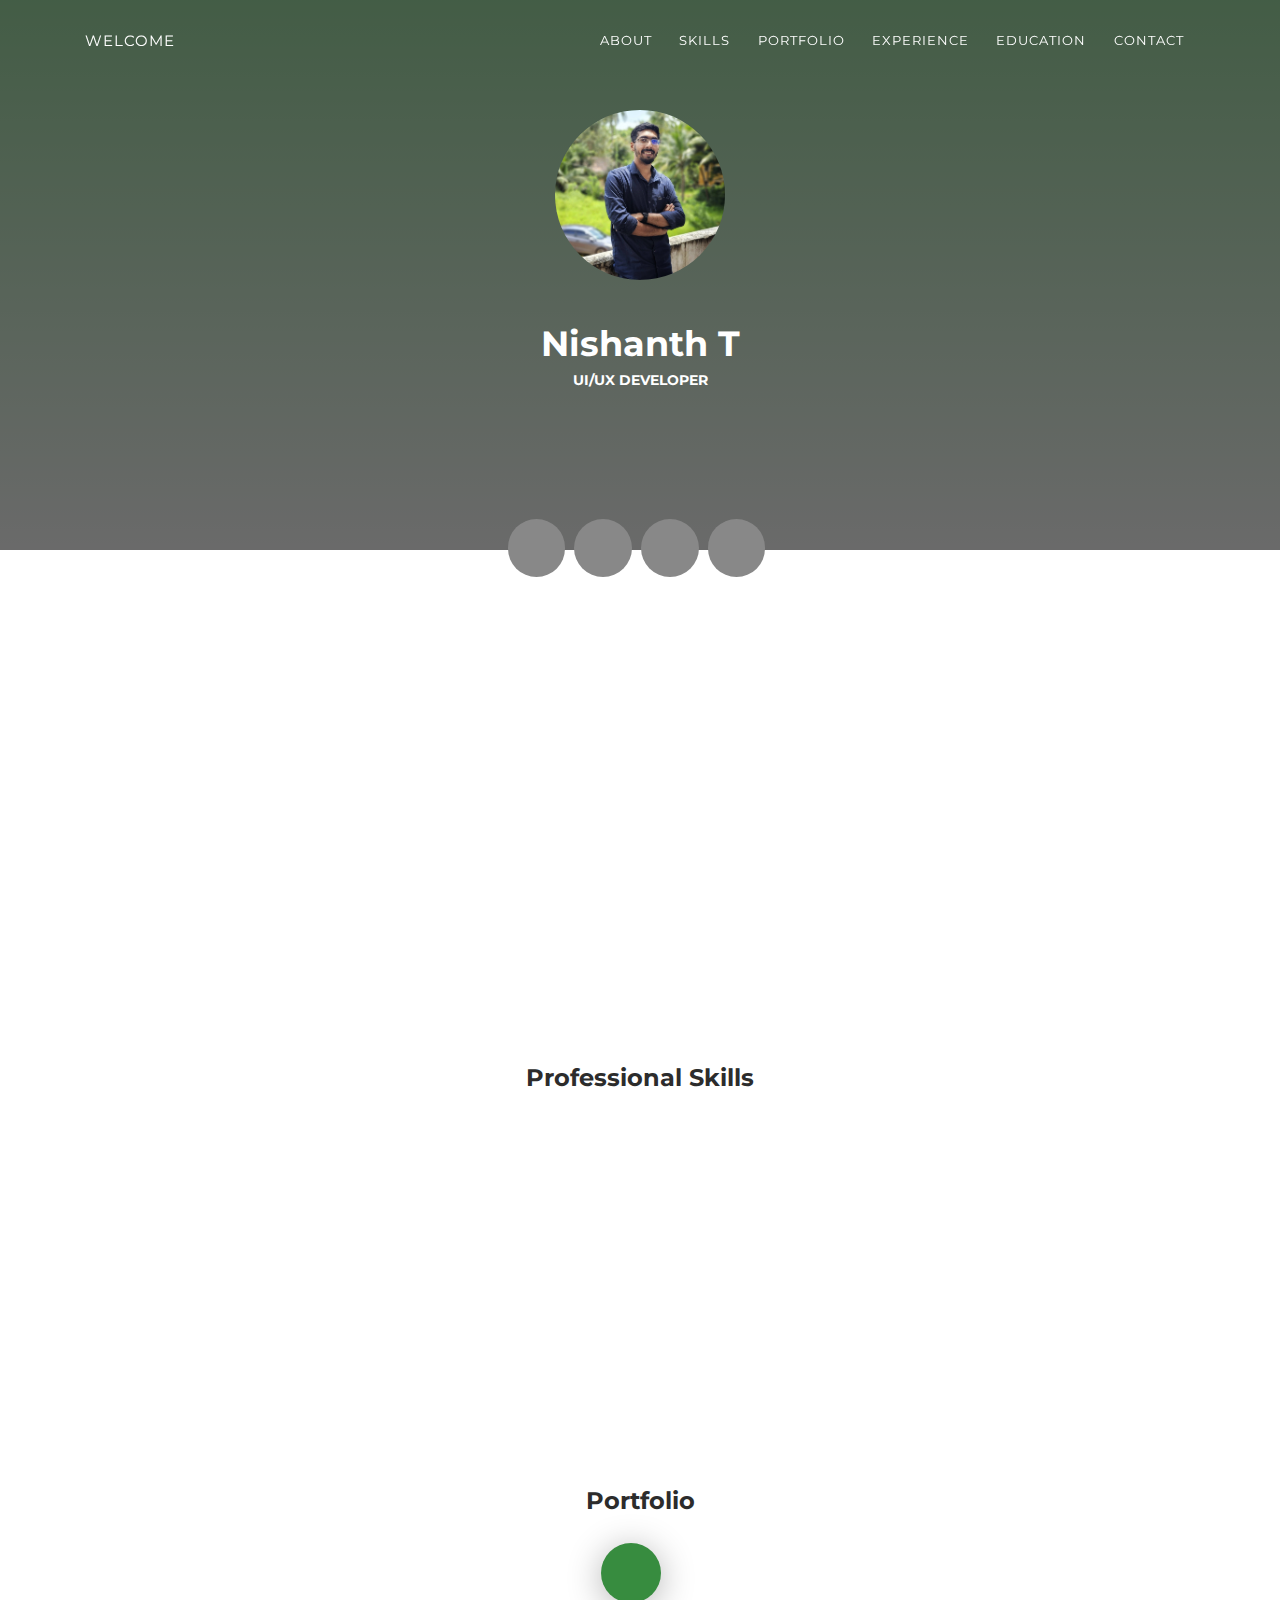
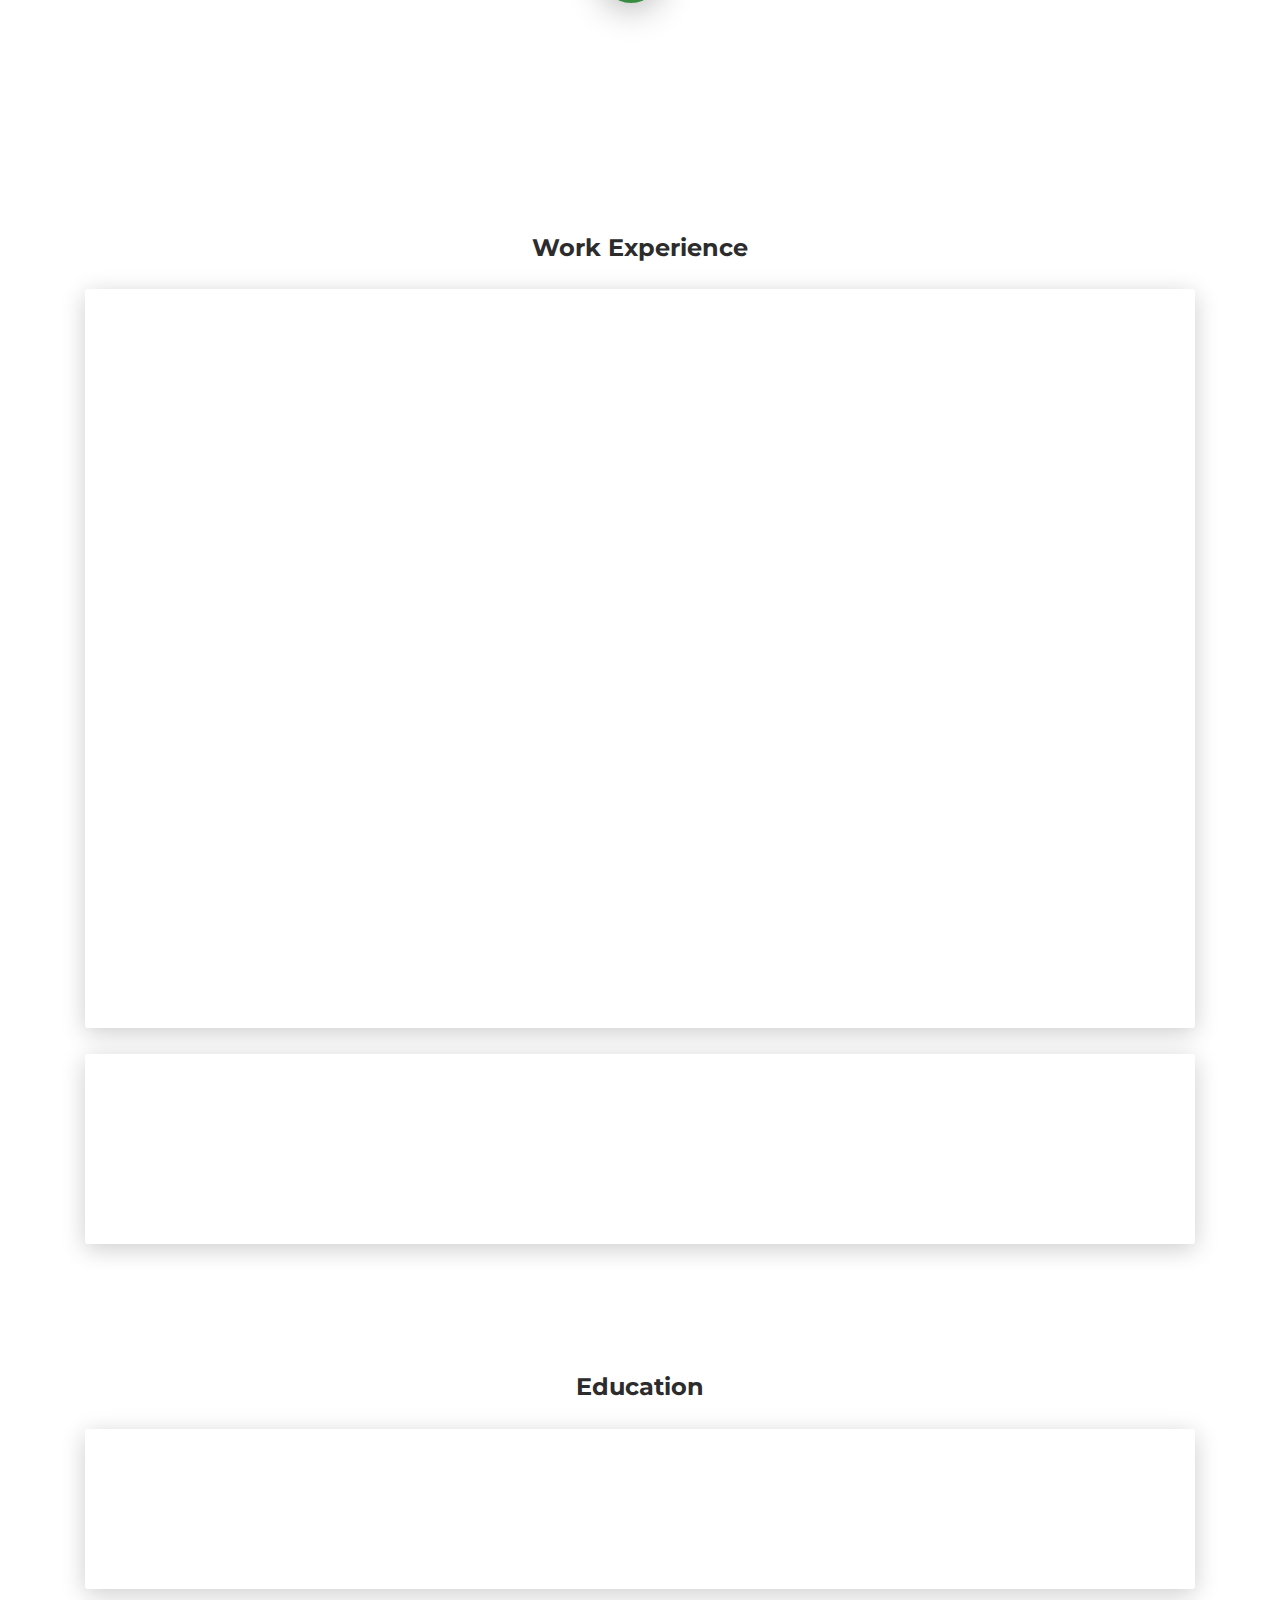
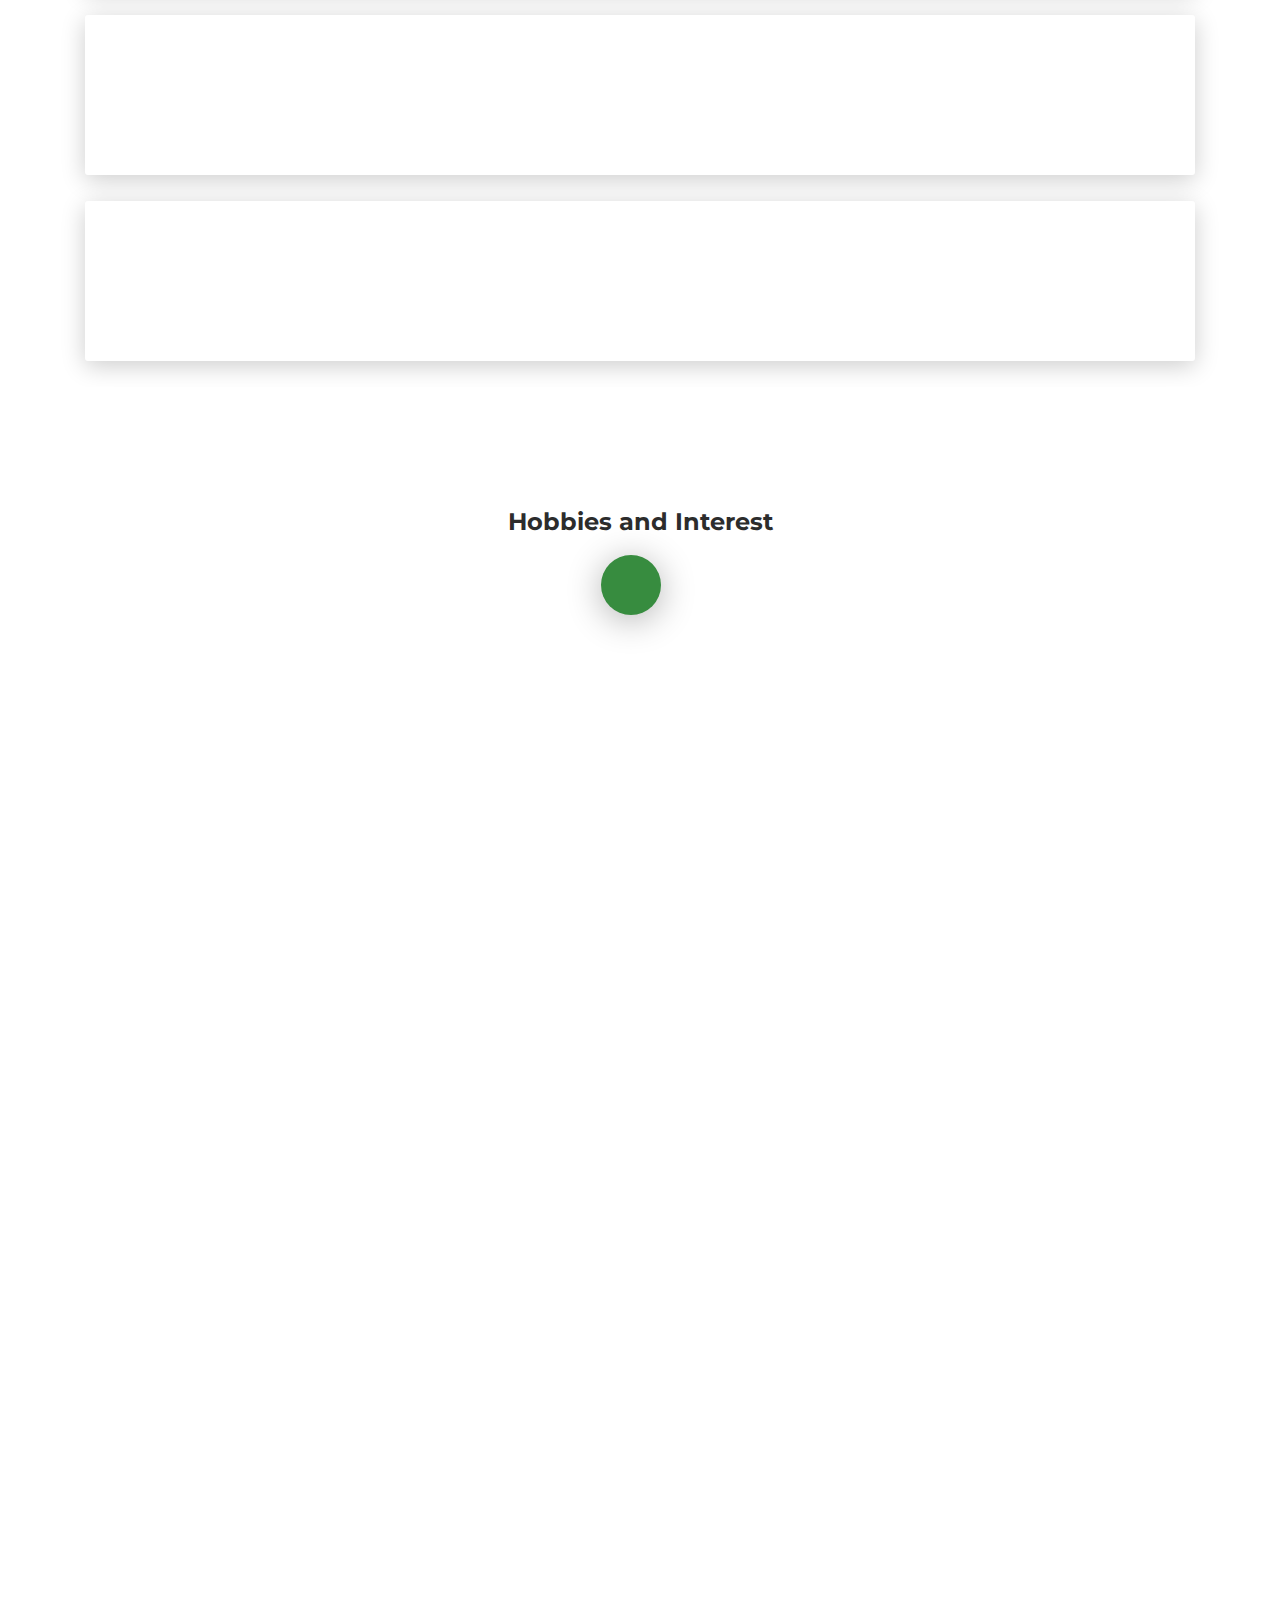
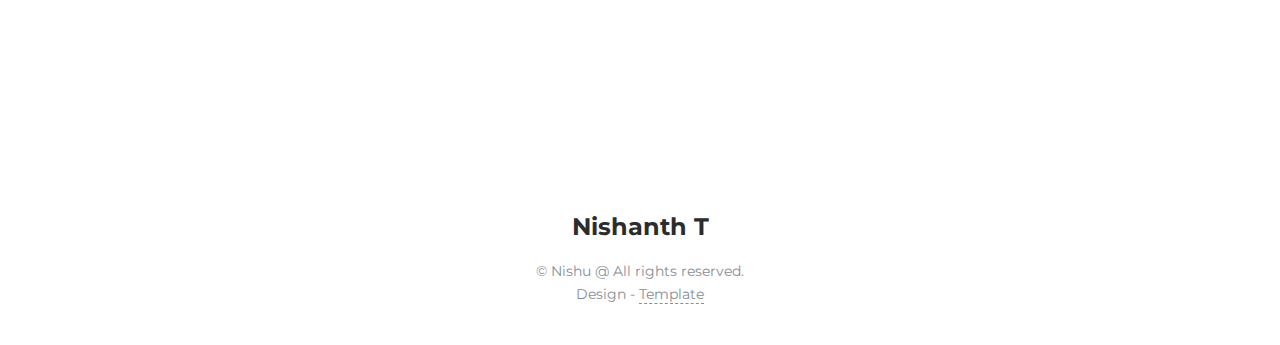
==== commit 3cf19df9: "Updated the Portfolio Added the Footer from Index html and Removed the address and Age" ====
--- a/index.html
+++ b/index.html
@@ -56,9 +56,9 @@
       <div class="page-header-image" data-parallax="true" style="background-image: url('images/cc-bg-1.jpg')"></div>
       <div class="container">
         <div class="content-center">
-          <div class="cc-profile-image"><a href="#"><img src="images/IMG_20200221_005953.jpg" alt="Image"/></a></div>
+          <div class="cc-profile-image"><a href="#"><img src="images/IMG_20200221_005953.jpeg" alt="Image"/></a></div>
           <div class="h2 title">Nishanth T</div>
-          <p class="category text-white">Frontend Developer</p><a class="btn btn-primary smooth-scroll mr-2" href="#contact" data-aos="zoom-in" data-aos-anchor="data-aos-anchor">Hire Me</a><a class="btn btn-primary" href="Resume.pdf" data-aos="zoom-in" data-aos-anchor="data-aos-anchor">Download CV</a>
+          <p class="category text-white">UI/UX Developer</p><a class="btn btn-primary smooth-scroll mr-2" href="#contact" data-aos="zoom-in" data-aos-anchor="data-aos-anchor">Hire Me</a><a class="btn btn-primary" href="NISHANTH-T_UI_UX_Developer.pdf" data-aos="zoom-in" data-aos-anchor="data-aos-anchor">Download CV</a>
         </div>
       </div>
       <div class="section">
@@ -76,17 +76,13 @@
         <div class="col-lg-6 col-md-12">
           <div class="card-body">
             <div class="h4 mt-0 title">About</div>
-            <p>Hello! I am Nishanth T. Front End Developer.</p>
-            <p>I am Experienced Frontend Developer Skilled with HTML, CSS with Bootstrap Framework, JavaScript, JQuery. I will determine the structure and design of web pages and also ensure the web design is optimized for smartphones (Responsive Design) and utilize a variety of markup languages to write the web pages.</p>
+            <p>Hello! I am Nishanth T. UI/UX Developer.</p>
+            <p>I am a UI/UX Developer with over 6 years of experience, proficient in Figma, HTML, CSS, and the Bootstrap framework, along with CSS preprocessors like LESS and SCSS/SASS. I specialize in crafting responsive, mobile-optimized web designs and developing pixel-perfect interfaces while enhancing site performance and ensuring cross-browser and device compatibility. With a strong ability to solve complex UI challenges, I implement industry best practices for accessibility (WCAG) and responsive design.</p>
           </div>
         </div>
         <div class="col-lg-6 col-md-12">
           <div class="card-body">
             <div class="h4 mt-0 title">Basic Information</div>
-            <div class="row">
-              <div class="col-sm-4"><strong class="text-uppercase">Age:</strong></div>
-              <div class="col-sm-8">28</div>
-            </div>
             <div class="row mt-3">
               <div class="col-sm-4"><strong class="text-uppercase">Email:</strong></div>
               <div class="col-sm-8">nishanth.t40@gmail.com</div>
@@ -94,10 +90,6 @@
             <div class="row mt-3">
               <div class="col-sm-4"><strong class="text-uppercase">Phone:</strong></div>
               <div class="col-sm-8">+91-9743930387</div>
-            </div>
-            <div class="row mt-3">
-              <div class="col-sm-4"><strong class="text-uppercase">Address:</strong></div>
-              <div class="col-sm-8">Haleji House, Kallery Post, Belthangady Taluk Dakshina Kannada, Karnataka - 574326.</div>
             </div>
             <div class="row mt-3">
               <div class="col-sm-4"><strong class="text-uppercase">Language:</strong></div>
@@ -116,16 +108,16 @@
       <div class="card-body">
         <div class="row">
           <div class="col-md-6">
-            <div class="progress-container progress-primary"><span class="progress-badge">HTML</span>
-              <div class="progress">
-                <div class="progress-bar progress-bar-primary" data-aos="progress-full" data-aos-offset="10" data-aos-duration="2000" role="progressbar" aria-valuenow="60" aria-valuemin="0" aria-valuemax="100" style="width: 80%;"></div><span class="progress-value">80%</span>
-              </div>
-            </div>
-          </div>
-          <div class="col-md-6">
-            <div class="progress-container progress-primary"><span class="progress-badge">CSS</span>
-              <div class="progress">
-                <div class="progress-bar progress-bar-primary" data-aos="progress-full" data-aos-offset="10" data-aos-duration="2000" role="progressbar" aria-valuenow="60" aria-valuemin="0" aria-valuemax="100" style="width: 75%;"></div><span class="progress-value">75%</span>
+            <div class="progress-container progress-primary"><span class="progress-badge">HTML/HTML5</span>
+              <div class="progress">
+                <div class="progress-bar progress-bar-primary" data-aos="progress-full" data-aos-offset="10" data-aos-duration="2000" role="progressbar" aria-valuenow="60" aria-valuemin="0" aria-valuemax="100" style="width: 90%;"></div><span class="progress-value">90%</span>
+              </div>
+            </div>
+          </div>
+          <div class="col-md-6">
+            <div class="progress-container progress-primary"><span class="progress-badge">CSS/CSS3</span>
+              <div class="progress">
+                <div class="progress-bar progress-bar-primary" data-aos="progress-full" data-aos-offset="10" data-aos-duration="2000" role="progressbar" aria-valuenow="60" aria-valuemin="0" aria-valuemax="100" style="width: 90%;"></div><span class="progress-value">90%</span>
               </div>
             </div>
           </div>
@@ -134,30 +126,30 @@
           <div class="col-md-6">
             <div class="progress-container progress-primary"><span class="progress-badge">Bootstrap</span>
               <div class="progress">
-                <div class="progress-bar progress-bar-primary" data-aos="progress-full" data-aos-offset="10" data-aos-duration="2000" role="progressbar" aria-valuenow="60" aria-valuemin="0" aria-valuemax="100" style="width: 75%;"></div><span class="progress-value">75%</span>
-              </div>
-            </div>
-          </div>
+                <div class="progress-bar progress-bar-primary" data-aos="progress-full" data-aos-offset="10" data-aos-duration="2000" role="progressbar" aria-valuenow="60" aria-valuemin="0" aria-valuemax="100" style="width: 90%;"></div><span class="progress-value">90%</span>
+              </div>
+            </div>
+          </div>
+          <div class="col-md-6">
+            <div class="progress-container progress-primary"><span class="progress-badge">LESS,SCSS</span>
+              <div class="progress">
+                <div class="progress-bar progress-bar-primary" data-aos="progress-full" data-aos-offset="10" data-aos-duration="2000" role="progressbar" aria-valuenow="60" aria-valuemin="0" aria-valuemax="100" style="width: 90%;"></div><span class="progress-value">90%</span>
+              </div>
+            </div>
+          </div>
+        </div>
+        <div class="row">
           <div class="col-md-6">
             <div class="progress-container progress-primary"><span class="progress-badge">JavaScript</span>
               <div class="progress">
-                <div class="progress-bar progress-bar-primary" data-aos="progress-full" data-aos-offset="10" data-aos-duration="2000" role="progressbar" aria-valuenow="60" aria-valuemin="0" aria-valuemax="100" style="width: 50%;"></div><span class="progress-value">50%</span>
-              </div>
-            </div>
-          </div>
-        </div>
-        <div class="row">
-          <div class="col-md-6">
-            <div class="progress-container progress-primary"><span class="progress-badge">JQuery</span>
-              <div class="progress">
-                <div class="progress-bar progress-bar-primary" data-aos="progress-full" data-aos-offset="10" data-aos-duration="2000" role="progressbar" aria-valuenow="60" aria-valuemin="0" aria-valuemax="100" style="width: 50%;"></div><span class="progress-value">50%</span>
-              </div>
-            </div>
-          </div>
-          <div class="col-md-6">
-            <div class="progress-container progress-primary"><span class="progress-badge">Python</span>
-              <div class="progress">
-                <div class="progress-bar progress-bar-primary" data-aos="progress-full" data-aos-offset="10" data-aos-duration="2000" role="progressbar" aria-valuenow="60" aria-valuemin="0" aria-valuemax="100" style="width: 90%;"></div><span class="progress-value">90%</span>
+                <div class="progress-bar progress-bar-primary" data-aos="progress-full" data-aos-offset="10" data-aos-duration="2000" role="progressbar" aria-valuenow="60" aria-valuemin="0" aria-valuemax="100" style="width: 70%;"></div><span class="progress-value">70%</span>
+              </div>
+            </div>
+          </div>
+          <div class="col-md-6">
+            <div class="progress-container progress-primary"><span class="progress-badge">Jquery</span>
+              <div class="progress">
+                <div class="progress-bar progress-bar-primary" data-aos="progress-full" data-aos-offset="10" data-aos-duration="2000" role="progressbar" aria-valuenow="60" aria-valuemin="0" aria-valuemax="100" style="width: 70%;"></div><span class="progress-value">70%</span>
               </div>
             </div>
           </div>
@@ -223,23 +215,34 @@
 <div class="section" id="experience">
   <div class="container cc-experience">
     <div class="h4 text-center mb-4 title">Work Experience</div>
-    <div class="card" style="height: 9rem;">
+    <div class="card">
       <div class="row">
         <div class="col-md-3 bg-primary" data-aos="fade-right" data-aos-offset="30" data-aos-duration="500">
           <div class="card-body cc-experience-header py-4">
             <p>July 2021 - Present</p>
-            <div class="h5">Pramati Technologies</div>
+            <div class="h5">Wavemaker</div>
           </div>
         </div>
         <div class="col-md-9" data-aos="fade-left" data-aos-offset="50" data-aos-duration="500">
           <div class="card-body">
-            <div class="h5">Development Engineer (Frontend Developer)</div>
-            <p>I am working in the Frontend Concepts HTML, CSS and JavaScript. Basically developing webpages and dealing with themes and stylings as well.</p>
-          </div>
-        </div>
-      </div>
-    </div>
-    <div class="card" style="height: 9rem;">
+            <div class="h5">UI/UX Developer</div>
+            <p>Developed responsive and user-friendly web applications using HTML, CSS, JavaScript.</p>
+            <p>Collaborated with UX/UI designers(Figma) to implement pixel-perfect UI designs into Visually appealing Web and Mobile Applications</p>
+            <p>Implemented cross-browser compatibility for seamless user experience across different browsers.</p>
+            <p>Collaborated in an Agile/Scrum environment, participating in daily stand-ups, sprint planning, and retrospective meetings.</p>
+            <p>Implemented responsive design principles for optimal viewing experience on various devices including desktops, tablets, and mobile phones.</p>
+            <p>Used version control systems (e.g., Git) for code collaboration, tracking changes, and managing project versions effectively</p>
+            <p>Improved website loading speed by optimizing images using compression techniques resulting in a decrease in page load time.</p>
+            <p>Optimized website accessibility by adhering to WCAG guidelines resulting in improved user experience for individuals with disabilities.</p>
+            <p>Conducted code reviews and provided constructive feedback to team members ensuring high-quality code standards were maintained.</p>
+            <p>Worked closely with UI/UX designers on prototyping new features and iterating based on user feedback.</p>
+            <p>Utilized Visual Studio Code (VS Code) as the primary code editor for front-end development due to its lightweight, customizable interface, and robust support for HTML, CSS, JavaScript, and various extensions. VS Code enhances productivity with features like syntax highlighting, version control integration, and live preview capabilities, making it an efficient and effective tool for building responsive and dynamic user interfaces.</p>
+            <p>Worked on Bootstrap, and CSS preprocessors like LESS and SCSS, with a strong focus on creating reusable and scalable styles through custom variables, mixings, and functions.</p>
+          </div>
+        </div>
+      </div>
+    </div>
+    <div class="card">
       <div class="row">
         <div class="col-md-3 bg-primary" data-aos="fade-right" data-aos-offset="50" data-aos-duration="500">
           <div class="card-body cc-experience-header py-4">
@@ -416,8 +419,6 @@
                 </div>
                 <div class="col-md-6">
                   <div class="card-body">
-                    <p class="mb-0"><strong>Address</strong></p>
-                    <p class="pb-2">Haleji House, Kallery Post, Bethangady Taluk - 574326.</p>
                     <p class="mb-0"><strong>Phone</strong></p>
                     <p class="pb-2">+91-9743930387</p>
                     <p class="mb-0"><strong>Email</strong></p>
